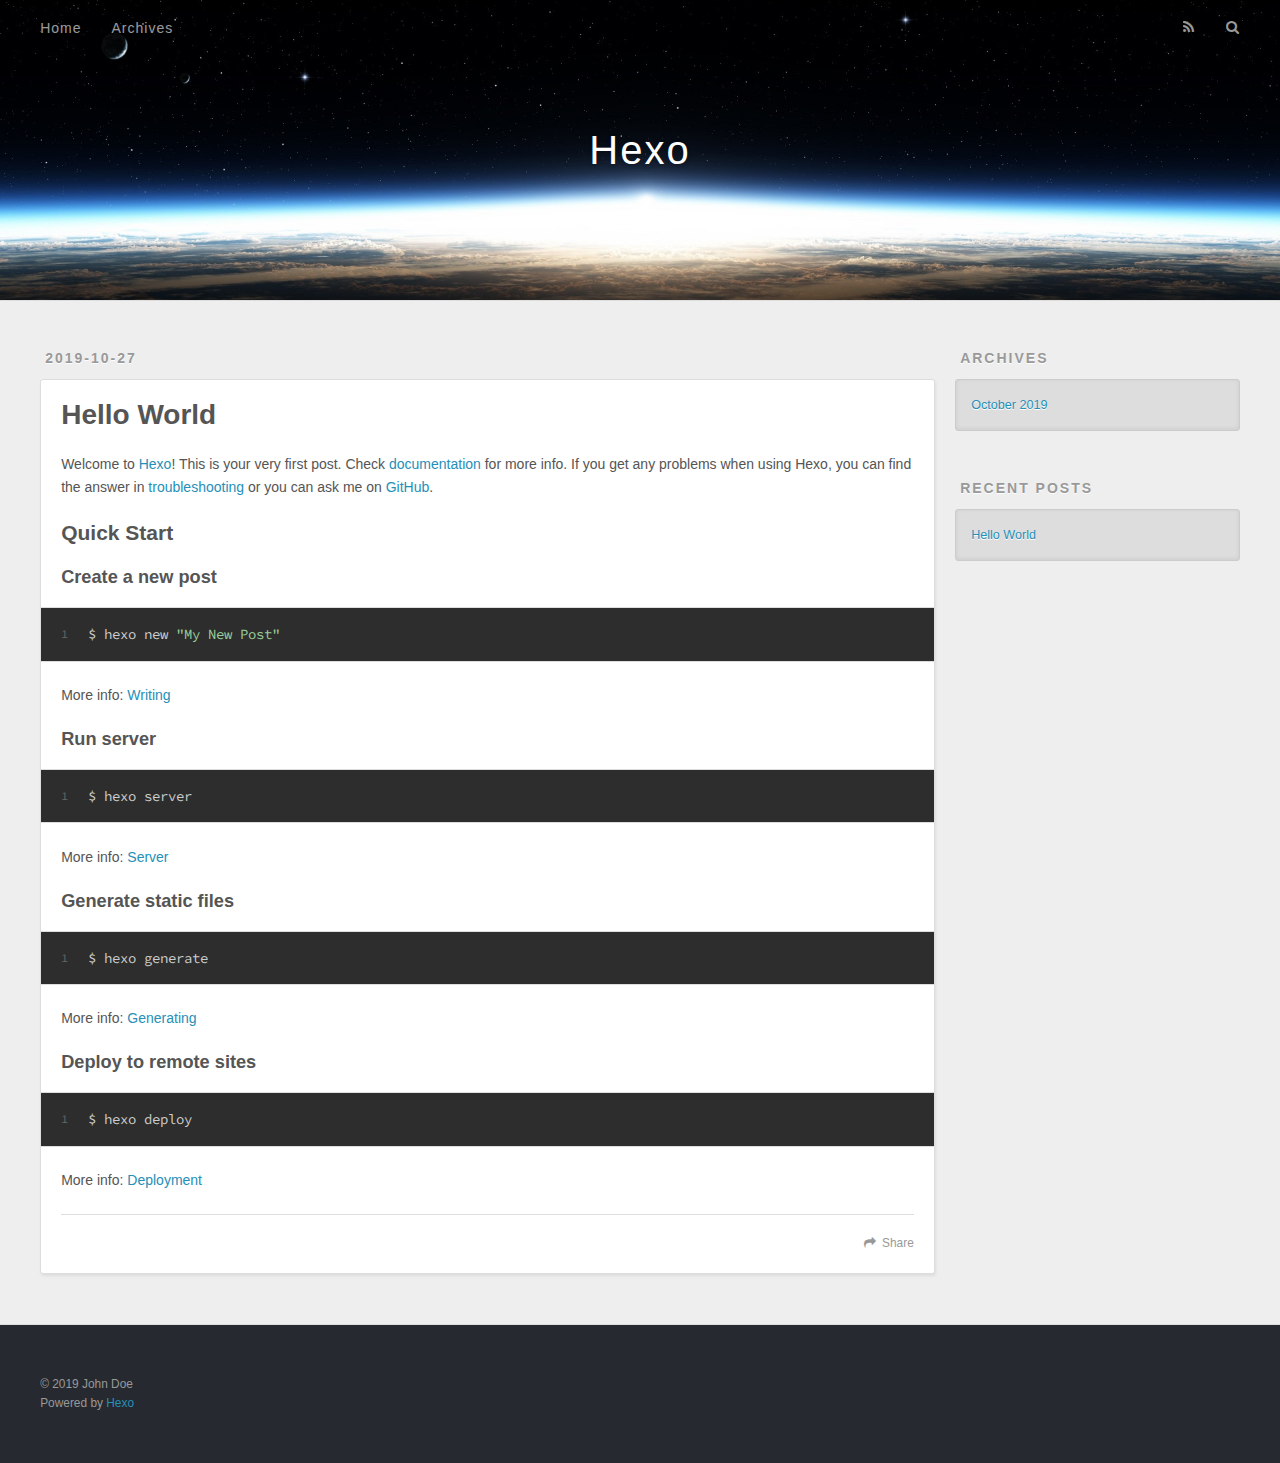
==== index.html @ 138f6a2c "Site updated: 2019-10-27 15:51:58" ====
<!DOCTYPE html>
<html>
<head>
  <meta charset="utf-8">
  

  
  <title>Hexo</title>
  <meta name="viewport" content="width=device-width, initial-scale=1, maximum-scale=1">
  <meta property="og:type" content="website">
<meta property="og:title" content="Hexo">
<meta property="og:url" content="http:&#x2F;&#x2F;yoursite.com&#x2F;index.html">
<meta property="og:site_name" content="Hexo">
<meta property="og:locale" content="en">
<meta name="twitter:card" content="summary">
  
    <link rel="alternate" href="/atom.xml" title="Hexo" type="application/atom+xml">
  
  
    <link rel="icon" href="/favicon.png">
  
  
    <link href="//fonts.googleapis.com/css?family=Source+Code+Pro" rel="stylesheet" type="text/css">
  
  <link rel="stylesheet" href="/css/style.css">
</head>

<body>
  <div id="container">
    <div id="wrap">
      <header id="header">
  <div id="banner"></div>
  <div id="header-outer" class="outer">
    <div id="header-title" class="inner">
      <h1 id="logo-wrap">
        <a href="/" id="logo">Hexo</a>
      </h1>
      
    </div>
    <div id="header-inner" class="inner">
      <nav id="main-nav">
        <a id="main-nav-toggle" class="nav-icon"></a>
        
          <a class="main-nav-link" href="/">Home</a>
        
          <a class="main-nav-link" href="/archives">Archives</a>
        
      </nav>
      <nav id="sub-nav">
        
          <a id="nav-rss-link" class="nav-icon" href="/atom.xml" title="RSS Feed"></a>
        
        <a id="nav-search-btn" class="nav-icon" title="Search"></a>
      </nav>
      <div id="search-form-wrap">
        <form action="//google.com/search" method="get" accept-charset="UTF-8" class="search-form"><input type="search" name="q" class="search-form-input" placeholder="Search"><button type="submit" class="search-form-submit">&#xF002;</button><input type="hidden" name="sitesearch" value="http://yoursite.com"></form>
      </div>
    </div>
  </div>
</header>
      <div class="outer">
        <section id="main">
  
    <article id="post-hello-world" class="article article-type-post" itemscope itemprop="blogPost">
  <div class="article-meta">
    <a href="/2019/10/27/hello-world/" class="article-date">
  <time datetime="2019-10-27T07:26:58.640Z" itemprop="datePublished">2019-10-27</time>
</a>
    
  </div>
  <div class="article-inner">
    
    
      <header class="article-header">
        
  
    <h1 itemprop="name">
      <a class="article-title" href="/2019/10/27/hello-world/">Hello World</a>
    </h1>
  

      </header>
    
    <div class="article-entry" itemprop="articleBody">
      
        <p>Welcome to <a href="https://hexo.io/" target="_blank" rel="noopener">Hexo</a>! This is your very first post. Check <a href="https://hexo.io/docs/" target="_blank" rel="noopener">documentation</a> for more info. If you get any problems when using Hexo, you can find the answer in <a href="https://hexo.io/docs/troubleshooting.html" target="_blank" rel="noopener">troubleshooting</a> or you can ask me on <a href="https://github.com/hexojs/hexo/issues" target="_blank" rel="noopener">GitHub</a>.</p>
<h2 id="Quick-Start"><a href="#Quick-Start" class="headerlink" title="Quick Start"></a>Quick Start</h2><h3 id="Create-a-new-post"><a href="#Create-a-new-post" class="headerlink" title="Create a new post"></a>Create a new post</h3><figure class="highlight bash"><table><tr><td class="gutter"><pre><span class="line">1</span><br></pre></td><td class="code"><pre><span class="line">$ hexo new <span class="string">"My New Post"</span></span><br></pre></td></tr></table></figure>

<p>More info: <a href="https://hexo.io/docs/writing.html" target="_blank" rel="noopener">Writing</a></p>
<h3 id="Run-server"><a href="#Run-server" class="headerlink" title="Run server"></a>Run server</h3><figure class="highlight bash"><table><tr><td class="gutter"><pre><span class="line">1</span><br></pre></td><td class="code"><pre><span class="line">$ hexo server</span><br></pre></td></tr></table></figure>

<p>More info: <a href="https://hexo.io/docs/server.html" target="_blank" rel="noopener">Server</a></p>
<h3 id="Generate-static-files"><a href="#Generate-static-files" class="headerlink" title="Generate static files"></a>Generate static files</h3><figure class="highlight bash"><table><tr><td class="gutter"><pre><span class="line">1</span><br></pre></td><td class="code"><pre><span class="line">$ hexo generate</span><br></pre></td></tr></table></figure>

<p>More info: <a href="https://hexo.io/docs/generating.html" target="_blank" rel="noopener">Generating</a></p>
<h3 id="Deploy-to-remote-sites"><a href="#Deploy-to-remote-sites" class="headerlink" title="Deploy to remote sites"></a>Deploy to remote sites</h3><figure class="highlight bash"><table><tr><td class="gutter"><pre><span class="line">1</span><br></pre></td><td class="code"><pre><span class="line">$ hexo deploy</span><br></pre></td></tr></table></figure>

<p>More info: <a href="https://hexo.io/docs/deployment.html" target="_blank" rel="noopener">Deployment</a></p>

      
    </div>
    <footer class="article-footer">
      <a data-url="http://yoursite.com/2019/10/27/hello-world/" data-id="ck28p2xwl000068u34kcq297m" class="article-share-link">Share</a>
      
      
    </footer>
  </div>
  
</article>


  


</section>
        
          <aside id="sidebar">
  
    

  
    

  
    
  
    
  <div class="widget-wrap">
    <h3 class="widget-title">Archives</h3>
    <div class="widget">
      <ul class="archive-list"><li class="archive-list-item"><a class="archive-list-link" href="/archives/2019/10/">October 2019</a></li></ul>
    </div>
  </div>


  
    
  <div class="widget-wrap">
    <h3 class="widget-title">Recent Posts</h3>
    <div class="widget">
      <ul>
        
          <li>
            <a href="/2019/10/27/hello-world/">Hello World</a>
          </li>
        
      </ul>
    </div>
  </div>

  
</aside>
        
      </div>
      <footer id="footer">
  
  <div class="outer">
    <div id="footer-info" class="inner">
      &copy; 2019 John Doe<br>
      Powered by <a href="http://hexo.io/" target="_blank">Hexo</a>
    </div>
  </div>
</footer>
    </div>
    <nav id="mobile-nav">
  
    <a href="/" class="mobile-nav-link">Home</a>
  
    <a href="/archives" class="mobile-nav-link">Archives</a>
  
</nav>
    

<script src="//ajax.googleapis.com/ajax/libs/jquery/2.0.3/jquery.min.js"></script>


  <link rel="stylesheet" href="/fancybox/jquery.fancybox.css">
  <script src="/fancybox/jquery.fancybox.pack.js"></script>


<script src="/js/script.js"></script>



  </div>
</body>
</html>
---- css/style.css ----
body {
  width: 100%;
}
body:before,
body:after {
  content: "";
  display: table;
}
body:after {
  clear: both;
}
html,
body,
div,
span,
applet,
object,
iframe,
h1,
h2,
h3,
h4,
h5,
h6,
p,
blockquote,
pre,
a,
abbr,
acronym,
address,
big,
cite,
code,
del,
dfn,
em,
img,
ins,
kbd,
q,
s,
samp,
small,
strike,
strong,
sub,
sup,
tt,
var,
dl,
dt,
dd,
ol,
ul,
li,
fieldset,
form,
label,
legend,
table,
caption,
tbody,
tfoot,
thead,
tr,
th,
td {
  margin: 0;
  padding: 0;
  border: 0;
  outline: 0;
  font-weight: inherit;
  font-style: inherit;
  font-family: inherit;
  font-size: 100%;
  vertical-align: baseline;
}
body {
  line-height: 1;
  color: #000;
  background: #fff;
}
ol,
ul {
  list-style: none;
}
table {
  border-collapse: separate;
  border-spacing: 0;
  vertical-align: middle;
}
caption,
th,
td {
  text-align: left;
  font-weight: normal;
  vertical-align: middle;
}
a img {
  border: none;
}
input,
button {
  margin: 0;
  padding: 0;
}
input::-moz-focus-inner,
button::-moz-focus-inner {
  border: 0;
  padding: 0;
}
@font-face {
  font-family: FontAwesome;
  font-style: normal;
  font-weight: normal;
  src: url("fonts/fontawesome-webfont.eot?v=#4.0.3");
  src: url("fonts/fontawesome-webfont.eot?#iefix&v=#4.0.3") format("embedded-opentype"), url("fonts/fontawesome-webfont.woff?v=#4.0.3") format("woff"), url("fonts/fontawesome-webfont.ttf?v=#4.0.3") format("truetype"), url("fonts/fontawesome-webfont.svg#fontawesomeregular?v=#4.0.3") format("svg");
}
html,
body,
#container {
  height: 100%;
}
body {
  background: #eee;
  font: 14px -apple-system, BlinkMacSystemFont, "Segoe UI", "Roboto", "Oxygen", "Ubuntu", "Cantarell", "Fira Sans", "Droid Sans", "Helvetica Neue", sans-serif;
  -webkit-text-size-adjust: 100%;
}
.outer {
  max-width: 1220px;
  margin: 0 auto;
  padding: 0 20px;
}
.outer:before,
.outer:after {
  content: "";
  display: table;
}
.outer:after {
  clear: both;
}
.inner {
  display: inline;
  float: left;
  width: 98.33333333333333%;
  margin: 0 0.833333333333333%;
}
.left,
.alignleft {
  float: left;
}
.right,
.alignright {
  float: right;
}
.clear {
  clear: both;
}
#container {
  position: relative;
}
.mobile-nav-on {
  overflow: hidden;
}
#wrap {
  height: 100%;
  width: 100%;
  position: absolute;
  top: 0;
  left: 0;
  -webkit-transition: 0.2s ease-out;
  -moz-transition: 0.2s ease-out;
  -ms-transition: 0.2s ease-out;
  transition: 0.2s ease-out;
  z-index: 1;
  background: #eee;
}
.mobile-nav-on #wrap {
  left: 280px;
}
@media screen and (min-width: 768px) {
  #main {
    display: inline;
    float: left;
    width: 73.33333333333333%;
    margin: 0 0.833333333333333%;
  }
}
.article-date,
.article-category-link,
.archive-year,
.widget-title {
  text-decoration: none;
  text-transform: uppercase;
  letter-spacing: 2px;
  color: #999;
  margin-bottom: 1em;
  margin-left: 5px;
  line-height: 1em;
  text-shadow: 0 1px #fff;
  font-weight: bold;
}
.article-inner,
.archive-article-inner {
  background: #fff;
  -webkit-box-shadow: 1px 2px 3px #ddd;
  box-shadow: 1px 2px 3px #ddd;
  border: 1px solid #ddd;
  border-radius: 3px;
}
.article-entry h1,
.widget h1 {
  font-size: 2em;
}
.article-entry h2,
.widget h2 {
  font-size: 1.5em;
}
.article-entry h3,
.widget h3 {
  font-size: 1.3em;
}
.article-entry h4,
.widget h4 {
  font-size: 1.2em;
}
.article-entry h5,
.widget h5 {
  font-size: 1em;
}
.article-entry h6,
.widget h6 {
  font-size: 1em;
  color: #999;
}
.article-entry hr,
.widget hr {
  border: 1px dashed #ddd;
}
.article-entry strong,
.widget strong {
  font-weight: bold;
}
.article-entry em,
.widget em,
.article-entry cite,
.widget cite {
  font-style: italic;
}
.article-entry sup,
.widget sup,
.article-entry sub,
.widget sub {
  font-size: 0.75em;
  line-height: 0;
  position: relative;
  vertical-align: baseline;
}
.article-entry sup,
.widget sup {
  top: -0.5em;
}
.article-entry sub,
.widget sub {
  bottom: -0.2em;
}
.article-entry small,
.widget small {
  font-size: 0.85em;
}
.article-entry acronym,
.widget acronym,
.article-entry abbr,
.widget abbr {
  border-bottom: 1px dotted;
}
.article-entry ul,
.widget ul,
.article-entry ol,
.widget ol,
.article-entry dl,
.widget dl {
  margin: 0 20px;
  line-height: 1.6em;
}
.article-entry ul ul,
.widget ul ul,
.article-entry ol ul,
.widget ol ul,
.article-entry ul ol,
.widget ul ol,
.article-entry ol ol,
.widget ol ol {
  margin-top: 0;
  margin-bottom: 0;
}
.article-entry ul,
.widget ul {
  list-style: disc;
}
.article-entry ol,
.widget ol {
  list-style: decimal;
}
.article-entry dt,
.widget dt {
  font-weight: bold;
}
#header {
  height: 300px;
  position: relative;
  border-bottom: 1px solid #ddd;
}
#header:before,
#header:after {
  content: "";
  position: absolute;
  left: 0;
  right: 0;
  height: 40px;
}
#header:before {
  top: 0;
  background: -webkit-linear-gradient(rgba(0,0,0,0.2), transparent);
  background: -moz-linear-gradient(rgba(0,0,0,0.2), transparent);
  background: -ms-linear-gradient(rgba(0,0,0,0.2), transparent);
  background: linear-gradient(rgba(0,0,0,0.2), transparent);
}
#header:after {
  bottom: 0;
  background: -webkit-linear-gradient(transparent, rgba(0,0,0,0.2));
  background: -moz-linear-gradient(transparent, rgba(0,0,0,0.2));
  background: -ms-linear-gradient(transparent, rgba(0,0,0,0.2));
  background: linear-gradient(transparent, rgba(0,0,0,0.2));
}
#header-outer {
  height: 100%;
  position: relative;
}
#header-inner {
  position: relative;
  overflow: hidden;
}
#banner {
  position: absolute;
  top: 0;
  left: 0;
  width: 100%;
  height: 100%;
  background: url("images/banner.jpg") center #000;
  -webkit-background-size: cover;
  -moz-background-size: cover;
  background-size: cover;
  z-index: -1;
}
#header-title {
  text-align: center;
  height: 40px;
  position: absolute;
  top: 50%;
  left: 0;
  margin-top: -20px;
}
#logo,
#subtitle {
  text-decoration: none;
  color: #fff;
  font-weight: 300;
  text-shadow: 0 1px 4px rgba(0,0,0,0.3);
}
#logo {
  font-size: 40px;
  line-height: 40px;
  letter-spacing: 2px;
}
#subtitle {
  font-size: 16px;
  line-height: 16px;
  letter-spacing: 1px;
}
#subtitle-wrap {
  margin-top: 16px;
}
#main-nav {
  float: left;
  margin-left: -15px;
}
.nav-icon,
.main-nav-link {
  float: left;
  color: #fff;
  opacity: 0.6;
  text-decoration: none;
  text-shadow: 0 1px rgba(0,0,0,0.2);
  -webkit-transition: opacity 0.2s;
  -moz-transition: opacity 0.2s;
  -ms-transition: opacity 0.2s;
  transition: opacity 0.2s;
  display: block;
  padding: 20px 15px;
}
.nav-icon:hover,
.main-nav-link:hover {
  opacity: 1;
}
.nav-icon {
  font-family: FontAwesome;
  text-align: center;
  font-size: 14px;
  width: 14px;
  height: 14px;
  padding: 20px 15px;
  position: relative;
  cursor: pointer;
}
.main-nav-link {
  font-weight: 300;
  letter-spacing: 1px;
}
@media screen and (max-width: 479px) {
  .main-nav-link {
    display: none;
  }
}
#main-nav-toggle {
  display: none;
}
#main-nav-toggle:before {
  content: "\f0c9";
}
@media screen and (max-width: 479px) {
  #main-nav-toggle {
    display: block;
  }
}
#sub-nav {
  float: right;
  margin-right: -15px;
}
#nav-rss-link:before {
  content: "\f09e";
}
#nav-search-btn:before {
  content: "\f002";
}
#search-form-wrap {
  position: absolute;
  top: 15px;
  width: 150px;
  height: 30px;
  right: -150px;
  opacity: 0;
  -webkit-transition: 0.2s ease-out;
  -moz-transition: 0.2s ease-out;
  -ms-transition: 0.2s ease-out;
  transition: 0.2s ease-out;
}
#search-form-wrap.on {
  opacity: 1;
  right: 0;
}
@media screen and (max-width: 479px) {
  #search-form-wrap {
    width: 100%;
    right: -100%;
  }
}
.search-form {
  position: absolute;
  top: 0;
  left: 0;
  right: 0;
  background: #fff;
  padding: 5px 15px;
  border-radius: 15px;
  -webkit-box-shadow: 0 0 10px rgba(0,0,0,0.3);
  box-shadow: 0 0 10px rgba(0,0,0,0.3);
}
.search-form-input {
  border: none;
  background: none;
  color: #555;
  width: 100%;
  font: 13px -apple-system, BlinkMacSystemFont, "Segoe UI", "Roboto", "Oxygen", "Ubuntu", "Cantarell", "Fira Sans", "Droid Sans", "Helvetica Neue", sans-serif;
  outline: none;
}
.search-form-input::-webkit-search-results-decoration,
.search-form-input::-webkit-search-cancel-button {
  -webkit-appearance: none;
}
.search-form-submit {
  position: absolute;
  top: 50%;
  right: 10px;
  margin-top: -7px;
  font: 13px FontAwesome;
  border: none;
  background: none;
  color: #bbb;
  cursor: pointer;
}
.search-form-submit:hover,
.search-form-submit:focus {
  color: #777;
}
.article {
  margin: 50px 0;
}
.article-inner {
  overflow: hidden;
}
.article-meta:before,
.article-meta:after {
  content: "";
  display: table;
}
.article-meta:after {
  clear: both;
}
.article-date {
  float: left;
}
.article-category {
  float: left;
  line-height: 1em;
  color: #ccc;
  text-shadow: 0 1px #fff;
  margin-left: 8px;
}
.article-category:before {
  content: "\2022";
}
.article-category-link {
  margin: 0 12px 1em;
}
.article-header {
  padding: 20px 20px 0;
}
.article-title {
  text-decoration: none;
  font-size: 2em;
  font-weight: bold;
  color: #555;
  line-height: 1.1em;
  -webkit-transition: color 0.2s;
  -moz-transition: color 0.2s;
  -ms-transition: color 0.2s;
  transition: color 0.2s;
}
a.article-title:hover {
  color: #258fb8;
}
.article-entry {
  color: #555;
  padding: 0 20px;
}
.article-entry:before,
.article-entry:after {
  content: "";
  display: table;
}
.article-entry:after {
  clear: both;
}
.article-entry p,
.article-entry table {
  line-height: 1.6em;
  margin: 1.6em 0;
}
.article-entry h1,
.article-entry h2,
.article-entry h3,
.article-entry h4,
.article-entry h5,
.article-entry h6 {
  font-weight: bold;
}
.article-entry h1,
.article-entry h2,
.article-entry h3,
.article-entry h4,
.article-entry h5,
.article-entry h6 {
  line-height: 1.1em;
  margin: 1.1em 0;
}
.article-entry a {
  color: #258fb8;
  text-decoration: none;
}
.article-entry a:hover {
  text-decoration: underline;
}
.article-entry ul,
.article-entry ol,
.article-entry dl {
  margin-top: 1.6em;
  margin-bottom: 1.6em;
}
.article-entry img,
.article-entry video {
  max-width: 100%;
  height: auto;
  display: block;
  margin: auto;
}
.article-entry iframe {
  border: none;
}
.article-entry table {
  width: 100%;
  border-collapse: collapse;
  border-spacing: 0;
}
.article-entry th {
  font-weight: bold;
  border-bottom: 3px solid #ddd;
  padding-bottom: 0.5em;
}
.article-entry td {
  border-bottom: 1px solid #ddd;
  padding: 10px 0;
}
.article-entry blockquote {
  font-family: Georgia, "Times New Roman", serif;
  font-size: 1.4em;
  margin: 1.6em 20px;
  text-align: center;
}
.article-entry blockquote footer {
  font-size: 14px;
  margin: 1.6em 0;
  font-family: -apple-system, BlinkMacSystemFont, "Segoe UI", "Roboto", "Oxygen", "Ubuntu", "Cantarell", "Fira Sans", "Droid Sans", "Helvetica Neue", sans-serif;
}
.article-entry blockquote footer cite:before {
  content: "—";
  padding: 0 0.5em;
}
.article-entry .pullquote {
  text-align: left;
  width: 45%;
  margin: 0;
}
.article-entry .pullquote.left {
  margin-left: 0.5em;
  margin-right: 1em;
}
.article-entry .pullquote.right {
  margin-right: 0.5em;
  margin-left: 1em;
}
.article-entry .caption {
  color: #999;
  display: block;
  font-size: 0.9em;
  margin-top: 0.5em;
  position: relative;
  text-align: center;
}
.article-entry .video-container {
  position: relative;
  padding-top: 56.25%;
  height: 0;
  overflow: hidden;
}
.article-entry .video-container iframe,
.article-entry .video-container object,
.article-entry .video-container embed {
  position: absolute;
  top: 0;
  left: 0;
  width: 100%;
  height: 100%;
  margin-top: 0;
}
.article-more-link a {
  display: inline-block;
  line-height: 1em;
  padding: 6px 15px;
  border-radius: 15px;
  background: #eee;
  color: #999;
  text-shadow: 0 1px #fff;
  text-decoration: none;
}
.article-more-link a:hover {
  background: #258fb8;
  color: #fff;
  text-decoration: none;
  text-shadow: 0 1px #1e7293;
}
.article-footer {
  font-size: 0.85em;
  line-height: 1.6em;
  border-top: 1px solid #ddd;
  padding-top: 1.6em;
  margin: 0 20px 20px;
}
.article-footer:before,
.article-footer:after {
  content: "";
  display: table;
}
.article-footer:after {
  clear: both;
}
.article-footer a {
  color: #999;
  text-decoration: none;
}
.article-footer a:hover {
  color: #555;
}
.article-tag-list-item {
  float: left;
  margin-right: 10px;
}
.article-tag-list-link:before {
  content: "#";
}
.article-comment-link {
  float: right;
}
.article-comment-link:before {
  content: "\f075";
  font-family: FontAwesome;
  padding-right: 8px;
}
.article-share-link {
  cursor: pointer;
  float: right;
  margin-left: 20px;
}
.article-share-link:before {
  content: "\f064";
  font-family: FontAwesome;
  padding-right: 6px;
}
#article-nav {
  position: relative;
}
#article-nav:before,
#article-nav:after {
  content: "";
  display: table;
}
#article-nav:after {
  clear: both;
}
@media screen and (min-width: 768px) {
  #article-nav {
    margin: 50px 0;
  }
  #article-nav:before {
    width: 8px;
    height: 8px;
    position: absolute;
    top: 50%;
    left: 50%;
    margin-top: -4px;
    margin-left: -4px;
    content: "";
    border-radius: 50%;
    background: #ddd;
    -webkit-box-shadow: 0 1px 2px #fff;
    box-shadow: 0 1px 2px #fff;
  }
}
.article-nav-link-wrap {
  text-decoration: none;
  text-shadow: 0 1px #fff;
  color: #999;
  -webkit-box-sizing: border-box;
  -moz-box-sizing: border-box;
  box-sizing: border-box;
  margin-top: 50px;
  text-align: center;
  display: block;
}
.article-nav-link-wrap:hover {
  color: #555;
}
@media screen and (min-width: 768px) {
  .article-nav-link-wrap {
    width: 50%;
    margin-top: 0;
  }
}
@media screen and (min-width: 768px) {
  #article-nav-newer {
    float: left;
    text-align: right;
    padding-right: 20px;
  }
}
@media screen and (min-width: 768px) {
  #article-nav-older {
    float: right;
    text-align: left;
    padding-left: 20px;
  }
}
.article-nav-caption {
  text-transform: uppercase;
  letter-spacing: 2px;
  color: #ddd;
  line-height: 1em;
  font-weight: bold;
}
#article-nav-newer .article-nav-caption {
  margin-right: -2px;
}
.article-nav-title {
  font-size: 0.85em;
  line-height: 1.6em;
  margin-top: 0.5em;
}
.article-share-box {
  position: absolute;
  display: none;
  background: #fff;
  -webkit-box-shadow: 1px 2px 10px rgba(0,0,0,0.2);
  box-shadow: 1px 2px 10px rgba(0,0,0,0.2);
  border-radius: 3px;
  margin-left: -145px;
  overflow: hidden;
  z-index: 1;
}
.article-share-box.on {
  display: block;
}
.article-share-input {
  width: 100%;
  background: none;
  -webkit-box-sizing: border-box;
  -moz-box-sizing: border-box;
  box-sizing: border-box;
  font: 14px -apple-system, BlinkMacSystemFont, "Segoe UI", "Roboto", "Oxygen", "Ubuntu", "Cantarell", "Fira Sans", "Droid Sans", "Helvetica Neue", sans-serif;
  padding: 0 15px;
  color: #555;
  outline: none;
  border: 1px solid #ddd;
  border-radius: 3px 3px 0 0;
  height: 36px;
  line-height: 36px;
}
.article-share-links {
  background: #eee;
}
.article-share-links:before,
.article-share-links:after {
  content: "";
  display: table;
}
.article-share-links:after {
  clear: both;
}
.article-share-twitter,
.article-share-facebook,
.article-share-pinterest,
.article-share-google {
  width: 50px;
  height: 36px;
  display: block;
  float: left;
  position: relative;
  color: #999;
  text-shadow: 0 1px #fff;
}
.article-share-twitter:before,
.article-share-facebook:before,
.article-share-pinterest:before,
.article-share-google:before {
  font-size: 20px;
  font-family: FontAwesome;
  width: 20px;
  height: 20px;
  position: absolute;
  top: 50%;
  left: 50%;
  margin-top: -10px;
  margin-left: -10px;
  text-align: center;
}
.article-share-twitter:hover,
.article-share-facebook:hover,
.article-share-pinterest:hover,
.article-share-google:hover {
  color: #fff;
}
.article-share-twitter:before {
  content: "\f099";
}
.article-share-twitter:hover {
  background: #00aced;
  text-shadow: 0 1px #008abe;
}
.article-share-facebook:before {
  content: "\f09a";
}
.article-share-facebook:hover {
  background: #3b5998;
  text-shadow: 0 1px #2f477a;
}
.article-share-pinterest:before {
  content: "\f0d2";
}
.article-share-pinterest:hover {
  background: #cb2027;
  text-shadow: 0 1px #a21a1f;
}
.article-share-google:before {
  content: "\f0d5";
}
.article-share-google:hover {
  background: #dd4b39;
  text-shadow: 0 1px #be3221;
}
.article-gallery {
  background: #000;
  position: relative;
}
.article-gallery-photos {
  position: relative;
  overflow: hidden;
}
.article-gallery-img {
  display: none;
  max-width: 100%;
}
.article-gallery-img:first-child {
  display: block;
}
.article-gallery-img.loaded {
  position: absolute;
  display: block;
}
.article-gallery-img img {
  display: block;
  max-width: 100%;
  margin: 0 auto;
}
#comments {
  background: #fff;
  -webkit-box-shadow: 1px 2px 3px #ddd;
  box-shadow: 1px 2px 3px #ddd;
  padding: 20px;
  border: 1px solid #ddd;
  border-radius: 3px;
  margin: 50px 0;
}
#comments a {
  color: #258fb8;
}
.archives-wrap {
  margin: 50px 0;
}
.archives:before,
.archives:after {
  content: "";
  display: table;
}
.archives:after {
  clear: both;
}
.archive-year-wrap {
  margin-bottom: 1em;
}
.archives {
  -webkit-column-gap: 10px;
  -moz-column-gap: 10px;
  column-gap: 10px;
}
@media screen and (min-width: 480px) and (max-width: 767px) {
  .archives {
    -webkit-column-count: 2;
    -moz-column-count: 2;
    column-count: 2;
  }
}
@media screen and (min-width: 768px) {
  .archives {
    -webkit-column-count: 3;
    -moz-column-count: 3;
    column-count: 3;
  }
}
.archive-article {
  -webkit-column-break-inside: avoid;
  page-break-inside: avoid;
  overflow: hidden;
  break-inside: avoid-column;
}
.archive-article-inner {
  padding: 10px;
  margin-bottom: 15px;
}
.archive-article-title {
  text-decoration: none;
  font-weight: bold;
  color: #555;
  -webkit-transition: color 0.2s;
  -moz-transition: color 0.2s;
  -ms-transition: color 0.2s;
  transition: color 0.2s;
  line-height: 1.6em;
}
.archive-article-title:hover {
  color: #258fb8;
}
.archive-article-footer {
  margin-top: 1em;
}
.archive-article-date {
  color: #999;
  text-decoration: none;
  font-size: 0.85em;
  line-height: 1em;
  margin-bottom: 0.5em;
  display: block;
}
#page-nav {
  margin: 50px auto;
  background: #fff;
  -webkit-box-shadow: 1px 2px 3px #ddd;
  box-shadow: 1px 2px 3px #ddd;
  border: 1px solid #ddd;
  border-radius: 3px;
  text-align: center;
  color: #999;
  overflow: hidden;
}
#page-nav:before,
#page-nav:after {
  content: "";
  display: table;
}
#page-nav:after {
  clear: both;
}
#page-nav a,
#page-nav span {
  padding: 10px 20px;
  line-height: 1;
  height: 2ex;
}
#page-nav a {
  color: #999;
  text-decoration: none;
}
#page-nav a:hover {
  background: #999;
  color: #fff;
}
#page-nav .prev {
  float: left;
}
#page-nav .next {
  float: right;
}
#page-nav .page-number {
  display: inline-block;
}
@media screen and (max-width: 479px) {
  #page-nav .page-number {
    display: none;
  }
}
#page-nav .current {
  color: #555;
  font-weight: bold;
}
#page-nav .space {
  color: #ddd;
}
#footer {
  background: #262a30;
  padding: 50px 0;
  border-top: 1px solid #ddd;
  color: #999;
}
#footer a {
  color: #258fb8;
  text-decoration: none;
}
#footer a:hover {
  text-decoration: underline;
}
#footer-info {
  line-height: 1.6em;
  font-size: 0.85em;
}
.article-entry pre,
.article-entry .highlight {
  background: #2d2d2d;
  margin: 0 -20px;
  padding: 15px 20px;
  border-style: solid;
  border-color: #ddd;
  border-width: 1px 0;
  overflow: auto;
  color: #ccc;
  line-height: 22.400000000000002px;
}
.article-entry .highlight .gutter pre,
.article-entry .gist .gist-file .gist-data .line-numbers {
  color: #666;
  font-size: 0.85em;
}
.article-entry pre,
.article-entry code {
  font-family: "Source Code Pro", Consolas, Monaco, Menlo, Consolas, monospace;
}
.article-entry code {
  background: #eee;
  text-shadow: 0 1px #fff;
  padding: 0 0.3em;
}
.article-entry pre code {
  background: none;
  text-shadow: none;
  padding: 0;
}
.article-entry .highlight pre {
  border: none;
  margin: 0;
  padding: 0;
}
.article-entry .highlight table {
  margin: 0;
  width: auto;
}
.article-entry .highlight td {
  border: none;
  padding: 0;
}
.article-entry .highlight figcaption {
  font-size: 0.85em;
  color: #999;
  line-height: 1em;
  margin-bottom: 1em;
}
.article-entry .highlight figcaption:before,
.article-entry .highlight figcaption:after {
  content: "";
  display: table;
}
.article-entry .highlight figcaption:after {
  clear: both;
}
.article-entry .highlight figcaption a {
  float: right;
}
.article-entry .highlight .gutter pre {
  text-align: right;
  padding-right: 20px;
}
.article-entry .highlight .line {
  height: 22.400000000000002px;
}
.article-entry .highlight .line.marked {
  background: #515151;
}
.article-entry .gist {
  margin: 0 -20px;
  border-style: solid;
  border-color: #ddd;
  border-width: 1px 0;
  background: #2d2d2d;
  padding: 15px 20px 15px 0;
}
.article-entry .gist .gist-file {
  border: none;
  font-family: "Source Code Pro", Consolas, Monaco, Menlo, Consolas, monospace;
  margin: 0;
}
.article-entry .gist .gist-file .gist-data {
  background: none;
  border: none;
}
.article-entry .gist .gist-file .gist-data .line-numbers {
  background: none;
  border: none;
  padding: 0 20px 0 0;
}
.article-entry .gist .gist-file .gist-data .line-data {
  padding: 0 !important;
}
.article-entry .gist .gist-file .highlight {
  margin: 0;
  padding: 0;
  border: none;
}
.article-entry .gist .gist-file .gist-meta {
  background: #2d2d2d;
  color: #999;
  font: 0.85em -apple-system, BlinkMacSystemFont, "Segoe UI", "Roboto", "Oxygen", "Ubuntu", "Cantarell", "Fira Sans", "Droid Sans", "Helvetica Neue", sans-serif;
  text-shadow: 0 0;
  padding: 0;
  margin-top: 1em;
  margin-left: 20px;
}
.article-entry .gist .gist-file .gist-meta a {
  color: #258fb8;
  font-weight: normal;
}
.article-entry .gist .gist-file .gist-meta a:hover {
  text-decoration: underline;
}
pre .comment,
pre .title {
  color: #999;
}
pre .variable,
pre .attribute,
pre .tag,
pre .regexp,
pre .ruby .constant,
pre .xml .tag .title,
pre .xml .pi,
pre .xml .doctype,
pre .html .doctype,
pre .css .id,
pre .css .class,
pre .css .pseudo {
  color: #f2777a;
}
pre .number,
pre .preprocessor,
pre .built_in,
pre .literal,
pre .params,
pre .constant {
  color: #f99157;
}
pre .class,
pre .ruby .class .title,
pre .css .rules .attribute {
  color: #9c9;
}
pre .string,
pre .value,
pre .inheritance,
pre .header,
pre .ruby .symbol,
pre .xml .cdata {
  color: #9c9;
}
pre .css .hexcolor {
  color: #6cc;
}
pre .function,
pre .python .decorator,
pre .python .title,
pre .ruby .function .title,
pre .ruby .title .keyword,
pre .perl .sub,
pre .javascript .title,
pre .coffeescript .title {
  color: #69c;
}
pre .keyword,
pre .javascript .function {
  color: #c9c;
}
@media screen and (max-width: 479px) {
  #mobile-nav {
    position: absolute;
    top: 0;
    left: 0;
    width: 280px;
    height: 100%;
    background: #191919;
    border-right: 1px solid #fff;
  }
}
@media screen and (max-width: 479px) {
  .mobile-nav-link {
    display: block;
    color: #999;
    text-decoration: none;
    padding: 15px 20px;
    font-weight: bold;
  }
  .mobile-nav-link:hover {
    color: #fff;
  }
}
@media screen and (min-width: 768px) {
  #sidebar {
    display: inline;
    float: left;
    width: 23.333333333333332%;
    margin: 0 0.833333333333333%;
  }
}
.widget-wrap {
  margin: 50px 0;
}
.widget {
  color: #777;
  text-shadow: 0 1px #fff;
  background: #ddd;
  -webkit-box-shadow: 0 -1px 4px #ccc inset;
  box-shadow: 0 -1px 4px #ccc inset;
  border: 1px solid #ccc;
  padding: 15px;
  border-radius: 3px;
}
.widget a {
  color: #258fb8;
  text-decoration: none;
}
.widget a:hover {
  text-decoration: underline;
}
.widget ul ul,
.widget ol ul,
.widget dl ul,
.widget ul ol,
.widget ol ol,
.widget dl ol,
.widget ul dl,
.widget ol dl,
.widget dl dl {
  margin-left: 15px;
  list-style: disc;
}
.widget {
  line-height: 1.6em;
  word-wrap: break-word;
  font-size: 0.9em;
}
.widget ul,
.widget ol {
  list-style: none;
  margin: 0;
}
.widget ul ul,
.widget ol ul,
.widget ul ol,
.widget ol ol {
  margin: 0 20px;
}
.widget ul ul,
.widget ol ul {
  list-style: disc;
}
.widget ul ol,
.widget ol ol {
  list-style: decimal;
}
.category-list-count,
.tag-list-count,
.archive-list-count {
  padding-left: 5px;
  color: #999;
  font-size: 0.85em;
}
.category-list-count:before,
.tag-list-count:before,
.archive-list-count:before {
  content: "(";
}
.category-list-count:after,
.tag-list-count:after,
.archive-list-count:after {
  content: ")";
}
.tagcloud a {
  margin-right: 5px;
  display: inline-block;
}
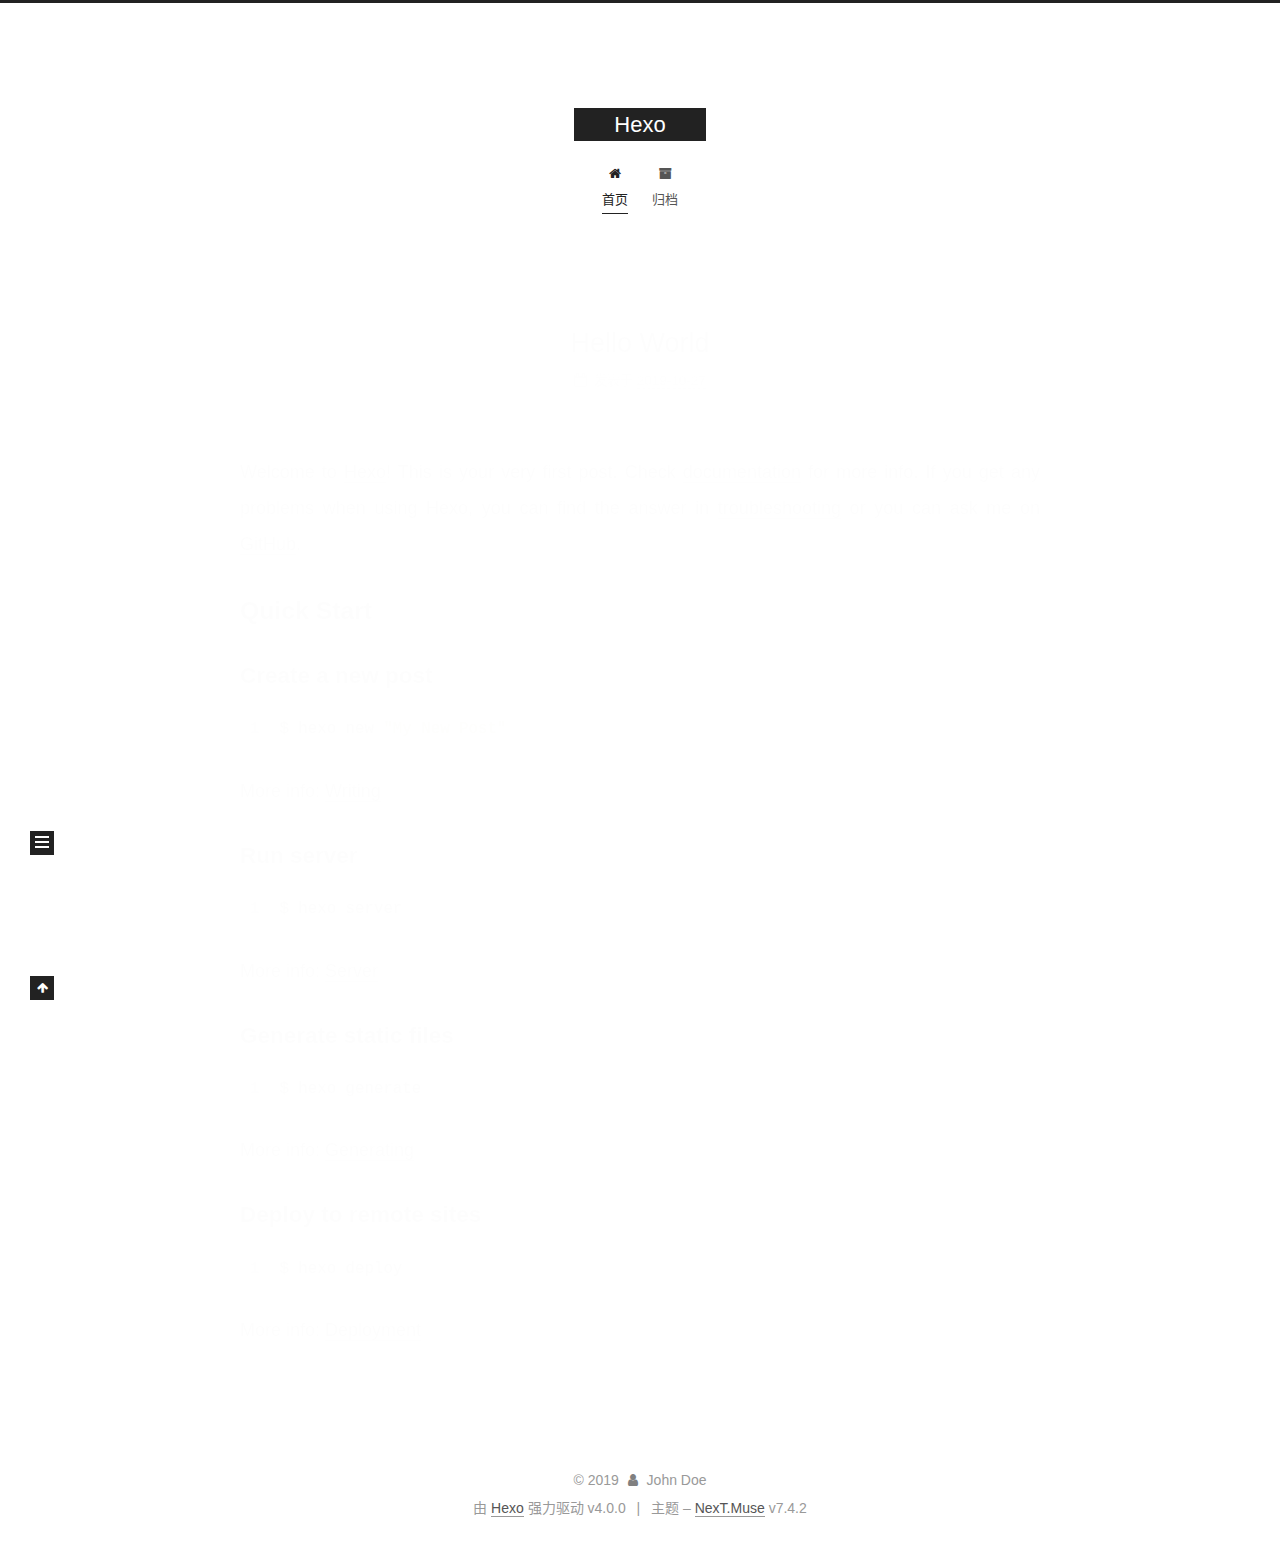
==== commit 355ced39: "Site updated: 2019-10-27 17:33:34" ====
--- a/index.html
+++ b/index.html
@@ -1,187 +1,380 @@
 <!DOCTYPE html>
-<html>
+<html lang="zh-CN">
 <head>
-  <meta charset="utf-8">
-  
-
-  
-  <title>Hexo</title>
-  <meta name="viewport" content="width=device-width, initial-scale=1, maximum-scale=1">
+  <meta charset="UTF-8">
+<meta name="viewport" content="width=device-width, initial-scale=1, maximum-scale=2">
+<meta name="theme-color" content="#222">
+<meta name="generator" content="Hexo 4.0.0">
+  <link rel="apple-touch-icon" sizes="180x180" href="/images/apple-touch-icon-next.png">
+  <link rel="icon" type="image/png" sizes="32x32" href="/images/favicon-32x32-next.png">
+  <link rel="icon" type="image/png" sizes="16x16" href="/images/favicon-16x16-next.png">
+  <link rel="mask-icon" href="/images/logo.svg" color="#222">
+
+<link rel="stylesheet" href="/css/main.css">
+
+
+<link rel="stylesheet" href="/lib/font-awesome/css/font-awesome.min.css">
+
+
+<script id="hexo-configurations">
+  var NexT = window.NexT || {};
+  var CONFIG = {
+    root: '/',
+    scheme: 'Muse',
+    version: '7.4.2',
+    exturl: false,
+    sidebar: {"position":"left","display":"post","offset":12,"onmobile":false},
+    copycode: {"enable":false,"show_result":false,"style":null},
+    back2top: {"enable":true,"sidebar":false,"scrollpercent":false},
+    bookmark: {"enable":false,"color":"#222","save":"auto"},
+    fancybox: false,
+    mediumzoom: false,
+    lazyload: false,
+    pangu: false,
+    algolia: {
+      appID: '',
+      apiKey: '',
+      indexName: '',
+      hits: {"per_page":10},
+      labels: {"input_placeholder":"Search for Posts","hits_empty":"We didn't find any results for the search: ${query}","hits_stats":"${hits} results found in ${time} ms"}
+    },
+    localsearch: {"enable":false,"trigger":"auto","top_n_per_article":1,"unescape":false,"preload":false},
+    path: '',
+    motion: {"enable":true,"async":false,"transition":{"post_block":"fadeIn","post_header":"slideDownIn","post_body":"slideDownIn","coll_header":"slideLeftIn","sidebar":"slideUpIn"}},
+    translation: {
+      copy_button: '复制',
+      copy_success: '复制成功',
+      copy_failure: '复制失败'
+    },
+    sidebarPadding: 40
+  };
+</script>
+
   <meta property="og:type" content="website">
 <meta property="og:title" content="Hexo">
 <meta property="og:url" content="http:&#x2F;&#x2F;yoursite.com&#x2F;index.html">
 <meta property="og:site_name" content="Hexo">
-<meta property="og:locale" content="en">
+<meta property="og:locale" content="zh-CN">
 <meta name="twitter:card" content="summary">
-  
-    <link rel="alternate" href="/atom.xml" title="Hexo" type="application/atom+xml">
-  
-  
-    <link rel="icon" href="/favicon.png">
-  
-  
-    <link href="//fonts.googleapis.com/css?family=Source+Code+Pro" rel="stylesheet" type="text/css">
-  
-  <link rel="stylesheet" href="/css/style.css">
+
+<link rel="canonical" href="http://yoursite.com/">
+
+
+<script id="page-configurations">
+  // https://hexo.io/docs/variables.html
+  CONFIG.page = {
+    sidebar: "",
+    isHome: true,
+    isPost: false,
+    isPage: false,
+    isArchive: false
+  };
+</script>
+
+  <title>Hexo</title>
+  
+
+
+
+
+
+
+
+
+  <noscript>
+  <style>
+  .use-motion .brand,
+  .use-motion .menu-item,
+  .sidebar-inner,
+  .use-motion .post-block,
+  .use-motion .pagination,
+  .use-motion .comments,
+  .use-motion .post-header,
+  .use-motion .post-body,
+  .use-motion .collection-header { opacity: initial; }
+
+  .use-motion .site-title,
+  .use-motion .site-subtitle {
+    opacity: initial;
+    top: initial;
+  }
+
+  .use-motion .logo-line-before i { left: initial; }
+  .use-motion .logo-line-after i { right: initial; }
+  </style>
+</noscript>
+
 </head>
 
-<body>
-  <div id="container">
-    <div id="wrap">
-      <header id="header">
-  <div id="banner"></div>
-  <div id="header-outer" class="outer">
-    <div id="header-title" class="inner">
-      <h1 id="logo-wrap">
-        <a href="/" id="logo">Hexo</a>
-      </h1>
+<body itemscope itemtype="http://schema.org/WebPage">
+  <div class="container use-motion">
+    <div class="headband"></div>
+
+    <header class="header" itemscope itemtype="http://schema.org/WPHeader">
+      <div class="header-inner"><div class="site-brand-container">
+  <div class="site-meta">
+
+    <div>
+      <a href="/" class="brand" rel="start">
+        <span class="logo-line-before"><i></i></span>
+        <span class="site-title">Hexo</span>
+        <span class="logo-line-after"><i></i></span>
+      </a>
+    </div>
+  </div>
+
+  <div class="site-nav-toggle">
+    <div class="toggle" aria-label="切换导航栏">
+      <span class="toggle-line toggle-line-first"></span>
+      <span class="toggle-line toggle-line-middle"></span>
+      <span class="toggle-line toggle-line-last"></span>
+    </div>
+  </div>
+</div>
+
+
+<nav class="site-nav">
+  
+  <ul id="menu" class="menu">
+        <li class="menu-item menu-item-home">
+
+    <a href="/" rel="section"><i class="fa fa-fw fa-home"></i>首页</a>
+
+  </li>
+        <li class="menu-item menu-item-archives">
+
+    <a href="/archives/" rel="section"><i class="fa fa-fw fa-archive"></i>归档</a>
+
+  </li>
+  </ul>
+
+</nav>
+</div>
+    </header>
+
+    
+  <div class="back-to-top">
+    <i class="fa fa-arrow-up"></i>
+    <span>0%</span>
+  </div>
+
+
+    <main class="main">
+      <div class="main-inner">
+        <div class="content-wrap">
+          
+
+          <div class="content">
+            
+
+  <div class="posts-expand">
+        
+  
+  
+  <article itemscope itemtype="http://schema.org/Article" class="post-block home" lang="zh-CN">
+    <link itemprop="mainEntityOfPage" href="http://yoursite.com/2019/10/27/hello-world/">
+
+    <span hidden itemprop="author" itemscope itemtype="http://schema.org/Person">
+      <meta itemprop="image" content="/images/avatar.gif">
+      <meta itemprop="name" content="John Doe">
+      <meta itemprop="description" content="">
+    </span>
+
+    <span hidden itemprop="publisher" itemscope itemtype="http://schema.org/Organization">
+      <meta itemprop="name" content="Hexo">
+    </span>
+      <header class="post-header">
+        <h1 class="post-title" itemprop="name headline">
+          
+            <a href="/2019/10/27/hello-world/" class="post-title-link" itemprop="url">Hello World</a>
+        </h1>
+
+        <div class="post-meta">
+            <span class="post-meta-item">
+              <span class="post-meta-item-icon">
+                <i class="fa fa-calendar-o"></i>
+              </span>
+              <span class="post-meta-item-text">发表于</span>
+
+              <time title="创建时间：2019-10-27 15:26:58" itemprop="dateCreated datePublished" datetime="2019-10-27T15:26:58+08:00">2019-10-27</time>
+            </span>
+
+          
+
+        </div>
+      </header>
+
+    
+    
+    
+    <div class="post-body" itemprop="articleBody">
+
+      
+          <p>Welcome to <a href="https://hexo.io/" target="_blank" rel="noopener">Hexo</a>! This is your very first post. Check <a href="https://hexo.io/docs/" target="_blank" rel="noopener">documentation</a> for more info. If you get any problems when using Hexo, you can find the answer in <a href="https://hexo.io/docs/troubleshooting.html" target="_blank" rel="noopener">troubleshooting</a> or you can ask me on <a href="https://github.com/hexojs/hexo/issues" target="_blank" rel="noopener">GitHub</a>.</p>
+<h2 id="Quick-Start"><a href="#Quick-Start" class="headerlink" title="Quick Start"></a>Quick Start</h2><h3 id="Create-a-new-post"><a href="#Create-a-new-post" class="headerlink" title="Create a new post"></a>Create a new post</h3><figure class="highlight bash"><table><tr><td class="gutter"><pre><span class="line">1</span><br></pre></td><td class="code"><pre><span class="line">$ hexo new <span class="string">"My New Post"</span></span><br></pre></td></tr></table></figure>
+
+<p>More info: <a href="https://hexo.io/docs/writing.html" target="_blank" rel="noopener">Writing</a></p>
+<h3 id="Run-server"><a href="#Run-server" class="headerlink" title="Run server"></a>Run server</h3><figure class="highlight bash"><table><tr><td class="gutter"><pre><span class="line">1</span><br></pre></td><td class="code"><pre><span class="line">$ hexo server</span><br></pre></td></tr></table></figure>
+
+<p>More info: <a href="https://hexo.io/docs/server.html" target="_blank" rel="noopener">Server</a></p>
+<h3 id="Generate-static-files"><a href="#Generate-static-files" class="headerlink" title="Generate static files"></a>Generate static files</h3><figure class="highlight bash"><table><tr><td class="gutter"><pre><span class="line">1</span><br></pre></td><td class="code"><pre><span class="line">$ hexo generate</span><br></pre></td></tr></table></figure>
+
+<p>More info: <a href="https://hexo.io/docs/generating.html" target="_blank" rel="noopener">Generating</a></p>
+<h3 id="Deploy-to-remote-sites"><a href="#Deploy-to-remote-sites" class="headerlink" title="Deploy to remote sites"></a>Deploy to remote sites</h3><figure class="highlight bash"><table><tr><td class="gutter"><pre><span class="line">1</span><br></pre></td><td class="code"><pre><span class="line">$ hexo deploy</span><br></pre></td></tr></table></figure>
+
+<p>More info: <a href="https://hexo.io/docs/deployment.html" target="_blank" rel="noopener">Deployment</a></p>
+
       
     </div>
-    <div id="header-inner" class="inner">
-      <nav id="main-nav">
-        <a id="main-nav-toggle" class="nav-icon"></a>
-        
-          <a class="main-nav-link" href="/">Home</a>
-        
-          <a class="main-nav-link" href="/archives">Archives</a>
-        
-      </nav>
-      <nav id="sub-nav">
-        
-          <a id="nav-rss-link" class="nav-icon" href="/atom.xml" title="RSS Feed"></a>
-        
-        <a id="nav-search-btn" class="nav-icon" title="Search"></a>
-      </nav>
-      <div id="search-form-wrap">
-        <form action="//google.com/search" method="get" accept-charset="UTF-8" class="search-form"><input type="search" name="q" class="search-form-input" placeholder="Search"><button type="submit" class="search-form-submit">&#xF002;</button><input type="hidden" name="sitesearch" value="http://yoursite.com"></form>
-      </div>
+
+    
+    
+    
+      <footer class="post-footer">
+        <div class="post-eof"></div>
+      </footer>
+  </article>
+  
+  
+  
+
+  </div>
+
+  
+
+
+
+          </div>
+          
+
+        </div>
+          
+  
+  <div class="toggle sidebar-toggle">
+    <span class="toggle-line toggle-line-first"></span>
+    <span class="toggle-line toggle-line-middle"></span>
+    <span class="toggle-line toggle-line-last"></span>
+  </div>
+
+  <aside class="sidebar">
+    <div class="sidebar-inner">
+
+      <ul class="sidebar-nav motion-element">
+        <li class="sidebar-nav-toc">
+          文章目录
+        </li>
+        <li class="sidebar-nav-overview">
+          站点概览
+        </li>
+      </ul>
+
+      <!--noindex-->
+      <div class="post-toc-wrap sidebar-panel">
+      </div>
+      <!--/noindex-->
+
+      <div class="site-overview-wrap sidebar-panel">
+        <div class="site-author motion-element" itemprop="author" itemscope itemtype="http://schema.org/Person">
+  <img class="site-author-image" itemprop="image" alt="John Doe"
+    src="/images/avatar.gif">
+  <p class="site-author-name" itemprop="name">John Doe</p>
+  <div class="site-description" itemprop="description"></div>
+</div>
+<div class="site-state-wrap motion-element">
+  <nav class="site-state">
+      <div class="site-state-item site-state-posts">
+          <a href="/archives/">
+        
+          <span class="site-state-item-count">1</span>
+          <span class="site-state-item-name">日志</span>
+        </a>
+      </div>
+  </nav>
+</div>
+
+
+
+      </div>
+
     </div>
-  </div>
-</header>
-      <div class="outer">
-        <section id="main">
-  
-    <article id="post-hello-world" class="article article-type-post" itemscope itemprop="blogPost">
-  <div class="article-meta">
-    <a href="/2019/10/27/hello-world/" class="article-date">
-  <time datetime="2019-10-27T07:26:58.640Z" itemprop="datePublished">2019-10-27</time>
-</a>
-    
-  </div>
-  <div class="article-inner">
-    
-    
-      <header class="article-header">
-        
-  
-    <h1 itemprop="name">
-      <a class="article-title" href="/2019/10/27/hello-world/">Hello World</a>
-    </h1>
-  
-
-      </header>
-    
-    <div class="article-entry" itemprop="articleBody">
-      
-        <p>Welcome to <a href="https://hexo.io/" target="_blank" rel="noopener">Hexo</a>! This is your very first post. Check <a href="https://hexo.io/docs/" target="_blank" rel="noopener">documentation</a> for more info. If you get any problems when using Hexo, you can find the answer in <a href="https://hexo.io/docs/troubleshooting.html" target="_blank" rel="noopener">troubleshooting</a> or you can ask me on <a href="https://github.com/hexojs/hexo/issues" target="_blank" rel="noopener">GitHub</a>.</p>
-<h2 id="Quick-Start"><a href="#Quick-Start" class="headerlink" title="Quick Start"></a>Quick Start</h2><h3 id="Create-a-new-post"><a href="#Create-a-new-post" class="headerlink" title="Create a new post"></a>Create a new post</h3><figure class="highlight bash"><table><tr><td class="gutter"><pre><span class="line">1</span><br></pre></td><td class="code"><pre><span class="line">$ hexo new <span class="string">"My New Post"</span></span><br></pre></td></tr></table></figure>
-
-<p>More info: <a href="https://hexo.io/docs/writing.html" target="_blank" rel="noopener">Writing</a></p>
-<h3 id="Run-server"><a href="#Run-server" class="headerlink" title="Run server"></a>Run server</h3><figure class="highlight bash"><table><tr><td class="gutter"><pre><span class="line">1</span><br></pre></td><td class="code"><pre><span class="line">$ hexo server</span><br></pre></td></tr></table></figure>
-
-<p>More info: <a href="https://hexo.io/docs/server.html" target="_blank" rel="noopener">Server</a></p>
-<h3 id="Generate-static-files"><a href="#Generate-static-files" class="headerlink" title="Generate static files"></a>Generate static files</h3><figure class="highlight bash"><table><tr><td class="gutter"><pre><span class="line">1</span><br></pre></td><td class="code"><pre><span class="line">$ hexo generate</span><br></pre></td></tr></table></figure>
-
-<p>More info: <a href="https://hexo.io/docs/generating.html" target="_blank" rel="noopener">Generating</a></p>
-<h3 id="Deploy-to-remote-sites"><a href="#Deploy-to-remote-sites" class="headerlink" title="Deploy to remote sites"></a>Deploy to remote sites</h3><figure class="highlight bash"><table><tr><td class="gutter"><pre><span class="line">1</span><br></pre></td><td class="code"><pre><span class="line">$ hexo deploy</span><br></pre></td></tr></table></figure>
-
-<p>More info: <a href="https://hexo.io/docs/deployment.html" target="_blank" rel="noopener">Deployment</a></p>
-
-      
-    </div>
-    <footer class="article-footer">
-      <a data-url="http://yoursite.com/2019/10/27/hello-world/" data-id="ck28p2xwl000068u34kcq297m" class="article-share-link">Share</a>
-      
-      
+  </aside>
+  <div id="sidebar-dimmer"></div>
+
+
+      </div>
+    </main>
+
+    <footer class="footer">
+      <div class="footer-inner">
+        
+
+<div class="copyright">
+  
+  &copy; 
+  <span itemprop="copyrightYear">2019</span>
+  <span class="with-love">
+    <i class="fa fa-user"></i>
+  </span>
+  <span class="author" itemprop="copyrightHolder">John Doe</span>
+</div>
+  <div class="powered-by">由 <a href="https://hexo.io/" class="theme-link" rel="noopener" target="_blank">Hexo</a> 强力驱动 v4.0.0
+  </div>
+  <span class="post-meta-divider">|</span>
+  <div class="theme-info">主题 – <a href="https://muse.theme-next.org/" class="theme-link" rel="noopener" target="_blank">NexT.Muse</a> v7.4.2
+  </div>
+
+        
+
+
+
+
+
+
+
+
+
+
+
+
+        
+      </div>
     </footer>
   </div>
-  
-</article>
-
-
-  
-
-
-</section>
-        
-          <aside id="sidebar">
-  
-    
-
-  
-    
-
-  
-    
-  
-    
-  <div class="widget-wrap">
-    <h3 class="widget-title">Archives</h3>
-    <div class="widget">
-      <ul class="archive-list"><li class="archive-list-item"><a class="archive-list-link" href="/archives/2019/10/">October 2019</a></li></ul>
-    </div>
-  </div>
-
-
-  
-    
-  <div class="widget-wrap">
-    <h3 class="widget-title">Recent Posts</h3>
-    <div class="widget">
-      <ul>
-        
-          <li>
-            <a href="/2019/10/27/hello-world/">Hello World</a>
-          </li>
-        
-      </ul>
-    </div>
-  </div>
-
-  
-</aside>
-        
-      </div>
-      <footer id="footer">
-  
-  <div class="outer">
-    <div id="footer-info" class="inner">
-      &copy; 2019 John Doe<br>
-      Powered by <a href="http://hexo.io/" target="_blank">Hexo</a>
-    </div>
-  </div>
-</footer>
-    </div>
-    <nav id="mobile-nav">
-  
-    <a href="/" class="mobile-nav-link">Home</a>
-  
-    <a href="/archives" class="mobile-nav-link">Archives</a>
-  
-</nav>
-    
-
-<script src="//ajax.googleapis.com/ajax/libs/jquery/2.0.3/jquery.min.js"></script>
-
-
-  <link rel="stylesheet" href="/fancybox/jquery.fancybox.css">
-  <script src="/fancybox/jquery.fancybox.pack.js"></script>
-
-
-<script src="/js/script.js"></script>
-
-
-
-  </div>
+
+  
+  <script src="/lib/anime.min.js"></script>
+  <script src="/lib/velocity/velocity.min.js"></script>
+  <script src="/lib/velocity/velocity.ui.min.js"></script>
+<script src="/js/utils.js"></script><script src="/js/motion.js"></script>
+<script src="/js/schemes/muse.js"></script>
+<script src="/js/next-boot.js"></script>
+
+
+
+  
+
+
+
+
+
+
+
+
+
+
+
+
+
+
+
+
+
+
+  
+
+  
+
+  
+
 </body>
-</html>+</html>
--- a/css/main.css
+++ b/css/main.css
@@ -0,0 +1,2255 @@
+html {
+  line-height: 1.15; /* 1 */
+  -webkit-text-size-adjust: 100%; /* 2 */
+}
+body {
+  margin: 0;
+}
+main {
+  display: block;
+}
+h1 {
+  font-size: 2em;
+  margin: 0.67em 0;
+}
+hr {
+  box-sizing: content-box; /* 1 */
+  height: 0; /* 1 */
+  overflow: visible; /* 2 */
+}
+pre {
+  font-family: monospace, monospace; /* 1 */
+  font-size: 1em; /* 2 */
+}
+a {
+  background: transparent;
+}
+abbr[title] {
+  border-bottom: none; /* 1 */
+  text-decoration: underline; /* 2 */
+  text-decoration: underline dotted; /* 2 */
+}
+b,
+strong {
+  font-weight: bolder;
+}
+code,
+kbd,
+samp {
+  font-family: monospace, monospace; /* 1 */
+  font-size: 1em; /* 2 */
+}
+small {
+  font-size: 80%;
+}
+sub,
+sup {
+  font-size: 75%;
+  line-height: 0;
+  position: relative;
+  vertical-align: baseline;
+}
+sub {
+  bottom: -0.25em;
+}
+sup {
+  top: -0.5em;
+}
+img {
+  border-style: none;
+}
+button,
+input,
+optgroup,
+select,
+textarea {
+  font-family: inherit; /* 1 */
+  font-size: 100%; /* 1 */
+  line-height: 1.15; /* 1 */
+  margin: 0; /* 2 */
+}
+button,
+input {
+/* 1 */
+  overflow: visible;
+}
+button,
+select {
+/* 1 */
+  text-transform: none;
+}
+button,
+[type='button'],
+[type='reset'],
+[type='submit'] {
+  -webkit-appearance: button;
+}
+button::-moz-focus-inner,
+[type='button']::-moz-focus-inner,
+[type='reset']::-moz-focus-inner,
+[type='submit']::-moz-focus-inner {
+  border-style: none;
+  padding: 0;
+}
+button:-moz-focusring,
+[type='button']:-moz-focusring,
+[type='reset']:-moz-focusring,
+[type='submit']:-moz-focusring {
+  outline: 1px dotted ButtonText;
+}
+fieldset {
+  padding: 0.35em 0.75em 0.625em;
+}
+legend {
+  box-sizing: border-box; /* 1 */
+  color: inherit; /* 2 */
+  display: table; /* 1 */
+  max-width: 100%; /* 1 */
+  padding: 0; /* 3 */
+  white-space: normal; /* 1 */
+}
+progress {
+  vertical-align: baseline;
+}
+textarea {
+  overflow: auto;
+}
+[type='checkbox'],
+[type='radio'] {
+  box-sizing: border-box; /* 1 */
+  padding: 0; /* 2 */
+}
+[type='number']::-webkit-inner-spin-button,
+[type='number']::-webkit-outer-spin-button {
+  height: auto;
+}
+[type='search'] {
+  outline-offset: -2px; /* 2 */
+  -webkit-appearance: textfield; /* 1 */
+}
+[type='search']::-webkit-search-decoration {
+  -webkit-appearance: none;
+}
+::-webkit-file-upload-button {
+  font: inherit; /* 2 */
+  -webkit-appearance: button; /* 1 */
+}
+details {
+  display: block;
+}
+summary {
+  display: list-item;
+}
+template {
+  display: none;
+}
+[hidden] {
+  display: none;
+}
+::selection {
+  background: #262a30;
+  color: #fff;
+}
+html,
+body {
+  height: 100%;
+}
+body {
+  background: #fff;
+  color: #555;
+  font-family: 'Lato', "PingFang SC", "Microsoft YaHei", sans-serif;
+  font-size: 1em;
+  line-height: 2;
+}
+@media (max-width: 991px) {
+  body {
+    padding-left: 0 !important;
+    padding-right: 0 !important;
+  }
+}
+h1,
+h2,
+h3,
+h4,
+h5,
+h6 {
+  font-family: 'Lato', "PingFang SC", "Microsoft YaHei", sans-serif;
+  font-weight: bold;
+  line-height: 1.5;
+  margin: 20px 0 15px;
+  padding: 0;
+}
+h1 {
+  font-size: 1.5em;
+}
+h2 {
+  font-size: 1.375em;
+}
+h3 {
+  font-size: 1.25em;
+}
+h4 {
+  font-size: 1.125em;
+}
+h5 {
+  font-size: 1em;
+}
+h6 {
+  font-size: 0.875em;
+}
+p {
+  margin: 0 0 20px 0;
+}
+a,
+span.exturl {
+  overflow-wrap: break-word;
+  word-wrap: break-word;
+  border-bottom: 1px solid #999;
+  color: #555;
+  outline: 0;
+  text-decoration: none;
+  cursor: pointer;
+}
+a:hover,
+span.exturl:hover {
+  border-bottom-color: #222;
+  color: #222;
+}
+iframe,
+img,
+video {
+  display: block;
+  margin-left: auto;
+  margin-right: auto;
+  max-width: 100%;
+}
+hr {
+  background-color: #ddd;
+  background-image: repeating-linear-gradient(-45deg, #fff, #fff 4px, transparent 4px, transparent 8px);
+  border: 0;
+  height: 3px;
+  margin: 40px 0;
+}
+blockquote {
+  border-left: 4px solid #ddd;
+  color: #666;
+  margin: 0;
+  padding: 0 15px;
+}
+blockquote cite::before {
+  content: '-';
+  padding: 0 5px;
+}
+dt {
+  font-weight: 700;
+}
+dd {
+  margin: 0;
+  padding: 0;
+}
+kbd {
+  background-color: #f5f5f5;
+  background-image: linear-gradient(#eee, #fff, #eee);
+  border: 1px solid #ccc;
+  border-radius: 0.2em;
+  box-shadow: 0.1em 0.1em 0.2em rgba(0,0,0,0.1);
+  font-family: inherit;
+  padding: 0.1em 0.3em;
+  white-space: nowrap;
+}
+.table-container {
+  -webkit-overflow-scrolling: touch;
+  overflow: auto;
+}
+table {
+  border-collapse: collapse;
+  border-spacing: 0;
+  font-size: 0.875em;
+  margin: 0 0 20px 0;
+  width: 100%;
+}
+table > tbody > tr:nth-of-type(odd) {
+  background: #f9f9f9;
+}
+table > tbody > tr:hover {
+  background: #f5f5f5;
+}
+caption,
+th,
+td {
+  font-weight: normal;
+  padding: 8px;
+  text-align: left;
+  vertical-align: middle;
+}
+th,
+td {
+  border: 1px solid #ddd;
+  border-bottom: 3px solid #ddd;
+}
+th {
+  font-weight: 700;
+  padding-bottom: 10px;
+}
+td {
+  border-bottom-width: 1px;
+}
+.btn {
+  background: #222;
+  border: 2px solid #222;
+  border-radius: 0;
+  color: #fff;
+  display: inline-block;
+  font-size: 0.875em;
+  line-height: 2;
+  padding: 0 20px;
+  text-decoration: none;
+  transition-property: background-color;
+  transition-delay: 0s;
+  transition-duration: 0.2s;
+  transition-timing-function: ease-in-out;
+}
+.btn:hover {
+  background: #fff;
+  border-color: #222;
+  color: #222;
+}
+.btn + .btn {
+  margin: 0 0 8px 8px;
+}
+.btn .fa-fw {
+  text-align: left;
+  width: 1.285714285714286em;
+}
+.toggle {
+  line-height: 0;
+}
+.toggle .toggle-line {
+  background: #fff;
+  display: inline-block;
+  height: 2px;
+  left: 0;
+  position: relative;
+  top: 0;
+  transition: all 0.4s;
+  vertical-align: top;
+  width: 100%;
+}
+.toggle .toggle-line:not(:first-child) {
+  margin-top: 3px;
+}
+.toggle.toggle-arrow .toggle-line-first {
+  left: 50%;
+  top: 2px;
+  transform: rotate(45deg);
+  width: 50%;
+}
+.toggle.toggle-arrow .toggle-line-middle {
+  left: 2px;
+  width: 90%;
+}
+.toggle.toggle-arrow .toggle-line-last {
+  left: 50%;
+  top: -2px;
+  transform: rotate(-45deg);
+  width: 50%;
+}
+.toggle.toggle-close .toggle-line-first {
+  transform: rotate(-45deg);
+  top: 5px;
+}
+.toggle.toggle-close .toggle-line-middle {
+  opacity: 0;
+}
+.toggle.toggle-close .toggle-line-last {
+  transform: rotate(45deg);
+  top: -5px;
+}
+pre,
+.highlight {
+  background: #f7f7f7;
+  color: #4d4d4c;
+  line-height: 1.6;
+  margin: 0 auto 20px;
+}
+pre,
+code {
+  font-family: consolas, Menlo, monospace, "PingFang SC", "Microsoft YaHei";
+}
+code {
+  background: #eee;
+  border-radius: 3px;
+  color: #555;
+  padding: 2px 4px;
+  overflow-wrap: break-word;
+  word-wrap: break-word;
+}
+pre {
+  overflow: auto;
+  padding: 10px;
+}
+pre code {
+  background: none;
+  color: #4d4d4c;
+  font-size: 0.875em;
+  padding: 0;
+  text-shadow: none;
+}
+.highlight *::selection {
+  background: #d6d6d6;
+}
+.highlight pre {
+  border: 0;
+  margin: 0;
+  padding: 10px 0;
+}
+.highlight table {
+  border: 0;
+  margin: 0;
+  width: auto;
+}
+.highlight td {
+  border: 0;
+  padding: 0;
+}
+.highlight figcaption {
+  background: #eee;
+  color: #4d4d4c;
+  line-height: 1em;
+  margin: 0;
+  padding: 0.5em;
+}
+.highlight figcaption::before,
+.highlight figcaption::after {
+  content: ' ';
+  display: table;
+}
+.highlight figcaption::after {
+  clear: both;
+}
+.highlight figcaption a {
+  color: #4d4d4c;
+  float: right;
+}
+.highlight figcaption a:hover {
+  border-bottom-color: #4d4d4c;
+}
+.highlight .gutter pre {
+  background: #eff2f3;
+  color: #869194;
+  padding-left: 10px;
+  padding-right: 10px;
+  text-align: right;
+}
+.highlight .code pre {
+  background: #f7f7f7;
+  padding-left: 10px;
+  width: 100%;
+}
+.gutter {
+  -moz-user-select: none;
+  -ms-user-select: none;
+  -webkit-user-select: none;
+  user-select: none;
+}
+.gist table {
+  width: auto;
+}
+.gist table td {
+  border: 0;
+}
+pre .deletion {
+  background: #fdd;
+}
+pre .addition {
+  background: #dfd;
+}
+pre .meta {
+  color: #eab700;
+  -moz-user-select: none;
+  -ms-user-select: none;
+  -webkit-user-select: none;
+  user-select: none;
+}
+pre .comment {
+  color: #8e908c;
+}
+pre .variable,
+pre .attribute,
+pre .tag,
+pre .name,
+pre .regexp,
+pre .ruby .constant,
+pre .xml .tag .title,
+pre .xml .pi,
+pre .xml .doctype,
+pre .html .doctype,
+pre .css .id,
+pre .css .class,
+pre .css .pseudo {
+  color: #c82829;
+}
+pre .number,
+pre .preprocessor,
+pre .built_in,
+pre .builtin-name,
+pre .literal,
+pre .params,
+pre .constant,
+pre .command {
+  color: #f5871f;
+}
+pre .ruby .class .title,
+pre .css .rules .attribute,
+pre .string,
+pre .symbol,
+pre .value,
+pre .inheritance,
+pre .header,
+pre .ruby .symbol,
+pre .xml .cdata,
+pre .special,
+pre .formula {
+  color: #718c00;
+}
+pre .title,
+pre .css .hexcolor {
+  color: #3e999f;
+}
+pre .function,
+pre .python .decorator,
+pre .python .title,
+pre .ruby .function .title,
+pre .ruby .title .keyword,
+pre .perl .sub,
+pre .javascript .title,
+pre .coffeescript .title {
+  color: #4271ae;
+}
+pre .keyword,
+pre .javascript .function {
+  color: #8959a8;
+}
+.blockquote-center {
+  border-left: none;
+  margin: 40px 0;
+  padding: 0;
+  position: relative;
+  text-align: center;
+}
+.blockquote-center::before,
+.blockquote-center::after {
+  background-repeat: no-repeat;
+  background-size: 22px 22px;
+  content: ' ';
+  display: block;
+  height: 24px;
+  opacity: 0.2;
+  position: absolute;
+  width: 100%;
+}
+.blockquote-center::before {
+  background-image: url("../images/quote-l.svg");
+  background-position: 0 -6px;
+  border-top: 1px solid #ccc;
+  top: -20px;
+}
+.blockquote-center::after {
+  background-image: url("../images/quote-r.svg");
+  background-position: 100% 8px;
+  border-bottom: 1px solid #ccc;
+  bottom: -20px;
+}
+.blockquote-center p,
+.blockquote-center div {
+  text-align: center;
+}
+.post-body .group-picture img {
+  border: 0;
+  margin: 0 auto;
+  padding: 0 3px;
+}
+.post-body .group-picture-row {
+  margin-bottom: 6px;
+  overflow: hidden;
+}
+.post-body .group-picture-column {
+  float: left;
+  margin-bottom: 10px;
+}
+.post-body .label {
+  display: inline;
+  padding: 0 2px;
+}
+.post-body .label.default {
+  background: #f0f0f0;
+}
+.post-body .label.primary {
+  background: #efe6f7;
+}
+.post-body .label.info {
+  background: #e5f2f8;
+}
+.post-body .label.success {
+  background: #e7f4e9;
+}
+.post-body .label.warning {
+  background: #fcf6e1;
+}
+.post-body .label.danger {
+  background: #fae8eb;
+}
+.post-body .tabs {
+  margin-bottom: 20px;
+}
+.post-body .tabs,
+.tabs-comment {
+  display: block;
+  padding-top: 10px;
+  position: relative;
+}
+.post-body .tabs ul.nav-tabs,
+.tabs-comment ul.nav-tabs {
+  display: flex;
+  flex-wrap: wrap;
+  margin: 0;
+  margin-bottom: -1px;
+  padding: 0;
+}
+@media (max-width: 413px) {
+  .post-body .tabs ul.nav-tabs,
+  .tabs-comment ul.nav-tabs {
+    display: block;
+    margin-bottom: 5px;
+  }
+}
+.post-body .tabs ul.nav-tabs li.tab,
+.tabs-comment ul.nav-tabs li.tab {
+  background: #fff;
+  border-bottom: 1px solid #ddd;
+  border-left: 1px solid transparent;
+  border-right: 1px solid transparent;
+  border-top: 3px solid transparent;
+  flex-grow: 1;
+  list-style-type: none;
+}
+@media (max-width: 413px) {
+  .post-body .tabs ul.nav-tabs li.tab,
+  .tabs-comment ul.nav-tabs li.tab {
+    border-bottom: 1px solid transparent;
+    border-left: 3px solid transparent;
+    border-right: 1px solid transparent;
+    border-top: 1px solid transparent;
+  }
+}
+.post-body .tabs ul.nav-tabs li.tab a,
+.tabs-comment ul.nav-tabs li.tab a {
+  border-bottom: initial;
+  display: block;
+  line-height: 1.8em;
+  outline: 0;
+  padding: 0.25em 0.75em;
+  text-align: center;
+  transition-delay: 0s;
+  transition-duration: 0.2s;
+  transition-timing-function: ease-out;
+}
+.post-body .tabs ul.nav-tabs li.tab a i,
+.tabs-comment ul.nav-tabs li.tab a i {
+  width: 1.285714285714286em;
+}
+.post-body .tabs ul.nav-tabs li.tab.active,
+.tabs-comment ul.nav-tabs li.tab.active {
+  border-bottom: 1px solid transparent;
+  border-left: 1px solid #ddd;
+  border-right: 1px solid #ddd;
+  border-top: 3px solid #fc6423;
+}
+@media (max-width: 413px) {
+  .post-body .tabs ul.nav-tabs li.tab.active,
+  .tabs-comment ul.nav-tabs li.tab.active {
+    border-bottom: 1px solid #ddd;
+    border-left: 3px solid #fc6423;
+    border-right: 1px solid #ddd;
+    border-top: 1px solid #ddd;
+  }
+}
+.post-body .tabs ul.nav-tabs li.tab.active a,
+.tabs-comment ul.nav-tabs li.tab.active a {
+  color: #555;
+  cursor: default;
+}
+.post-body .tabs .tab-content .tab-pane,
+.tabs-comment .tab-content .tab-pane {
+  border: 1px solid #ddd;
+  padding: 20px 20px 0 20px;
+}
+.post-body .tabs .tab-content .tab-pane:not(.active),
+.tabs-comment .tab-content .tab-pane:not(.active) {
+  display: none;
+}
+.post-body .tabs .tab-content .tab-pane.active,
+.tabs-comment .tab-content .tab-pane.active {
+  display: block;
+}
+.post-body .note {
+  margin-bottom: 20px;
+  padding: 15px;
+  position: relative;
+  border: 1px solid #eee;
+  border-left-width: 5px;
+  border-radius: 3px;
+}
+.post-body .note h2,
+.post-body .note h3,
+.post-body .note h4,
+.post-body .note h5,
+.post-body .note h6 {
+  margin-top: 0;
+  border-bottom: initial;
+  margin-bottom: 0;
+  padding-top: 0;
+}
+.post-body .note p:first-child,
+.post-body .note ul:first-child,
+.post-body .note ol:first-child,
+.post-body .note table:first-child,
+.post-body .note pre:first-child,
+.post-body .note blockquote:first-child,
+.post-body .note img:first-child {
+  margin-top: 0;
+}
+.post-body .note p:last-child,
+.post-body .note ul:last-child,
+.post-body .note ol:last-child,
+.post-body .note table:last-child,
+.post-body .note pre:last-child,
+.post-body .note blockquote:last-child,
+.post-body .note img:last-child {
+  margin-bottom: 0;
+}
+.post-body .note.default {
+  border-left-color: #777;
+}
+.post-body .note.default h2,
+.post-body .note.default h3,
+.post-body .note.default h4,
+.post-body .note.default h5,
+.post-body .note.default h6 {
+  color: #777;
+}
+.post-body .note.primary {
+  border-left-color: #6f42c1;
+}
+.post-body .note.primary h2,
+.post-body .note.primary h3,
+.post-body .note.primary h4,
+.post-body .note.primary h5,
+.post-body .note.primary h6 {
+  color: #6f42c1;
+}
+.post-body .note.info {
+  border-left-color: #428bca;
+}
+.post-body .note.info h2,
+.post-body .note.info h3,
+.post-body .note.info h4,
+.post-body .note.info h5,
+.post-body .note.info h6 {
+  color: #428bca;
+}
+.post-body .note.success {
+  border-left-color: #5cb85c;
+}
+.post-body .note.success h2,
+.post-body .note.success h3,
+.post-body .note.success h4,
+.post-body .note.success h5,
+.post-body .note.success h6 {
+  color: #5cb85c;
+}
+.post-body .note.warning {
+  border-left-color: #f0ad4e;
+}
+.post-body .note.warning h2,
+.post-body .note.warning h3,
+.post-body .note.warning h4,
+.post-body .note.warning h5,
+.post-body .note.warning h6 {
+  color: #f0ad4e;
+}
+.post-body .note.danger {
+  border-left-color: #d9534f;
+}
+.post-body .note.danger h2,
+.post-body .note.danger h3,
+.post-body .note.danger h4,
+.post-body .note.danger h5,
+.post-body .note.danger h6 {
+  color: #d9534f;
+}
+.pagination .prev,
+.pagination .next,
+.pagination .page-number,
+.pagination .space {
+  display: inline-block;
+  margin: 0 10px;
+  padding: 0 11px;
+  position: relative;
+  top: -1px;
+}
+@media (max-width: 767px) {
+  .pagination .prev,
+  .pagination .next,
+  .pagination .page-number,
+  .pagination .space {
+    margin: 0 5px;
+  }
+}
+.pagination {
+  border-top: 1px solid #eee;
+  margin: 120px 0 0;
+  text-align: center;
+}
+.pagination .prev,
+.pagination .next,
+.pagination .page-number {
+  border-bottom: 0;
+  border-top: 1px solid #eee;
+  transition-property: border-color;
+  transition-delay: 0s;
+  transition-duration: 0.2s;
+  transition-timing-function: ease-in-out;
+}
+.pagination .prev:hover,
+.pagination .next:hover,
+.pagination .page-number:hover {
+  border-top-color: #222;
+}
+.pagination .space {
+  margin: 0;
+  padding: 0;
+}
+.pagination .prev {
+  margin-left: 0;
+}
+.pagination .next {
+  margin-right: 0;
+}
+.pagination .page-number.current {
+  background: #ccc;
+  border-top-color: #ccc;
+  color: #fff;
+}
+@media (max-width: 767px) {
+  .pagination {
+    border-top: none;
+  }
+  .pagination .prev,
+  .pagination .next,
+  .pagination .page-number {
+    border-bottom: 1px solid #eee;
+    border-top: 0;
+    margin-bottom: 10px;
+    padding: 0 10px;
+  }
+  .pagination .prev:hover,
+  .pagination .next:hover,
+  .pagination .page-number:hover {
+    border-bottom-color: #222;
+  }
+}
+.comments {
+  margin: 60px 20px 0;
+  overflow: hidden;
+}
+.comment-button-group {
+  display: flex;
+  flex-wrap: wrap-reverse;
+  justify-content: center;
+  margin: 1em 0;
+}
+.comment-button-group .comment-button {
+  margin: 0.1em 0.2em;
+}
+.comment-button-group .comment-button.active {
+  background: #fff;
+  border-color: #222;
+  color: #222;
+}
+.comment-position {
+  display: none;
+}
+.comment-position.active {
+  display: block;
+}
+.tabs-comment {
+  background: #fff;
+  margin-top: 4em;
+  padding-top: 0;
+}
+.tabs-comment .comments {
+  border: 0;
+  box-shadow: none;
+  margin-top: 0;
+  padding-top: 0;
+}
+.container {
+  min-height: 100%;
+  position: relative;
+}
+.main-inner {
+  margin: 0 auto;
+  width: 700px;
+}
+@media (min-width: 1200px) {
+  .main-inner {
+    width: 800px;
+  }
+}
+@media (min-width: 1600px) {
+  .main-inner {
+    width: 900px;
+  }
+}
+.header {
+  background: transparent;
+}
+.header-inner {
+  margin: 0 auto;
+  position: relative;
+  width: 700px;
+}
+@media (min-width: 1200px) {
+  .header-inner {
+    width: 800px;
+  }
+}
+@media (min-width: 1600px) {
+  .header-inner {
+    width: 900px;
+  }
+}
+.headband {
+  background: #222;
+  height: 3px;
+}
+.site-meta {
+  margin: 0;
+  text-align: center;
+}
+@media (max-width: 767px) {
+  .site-meta {
+    text-align: center;
+  }
+}
+.brand {
+  background: #222;
+  border-bottom: none;
+  color: #fff;
+  display: inline-block;
+  line-height: 1.375em;
+  padding: 0 40px;
+  position: relative;
+}
+.brand:hover {
+  color: #fff;
+}
+.site-title {
+  display: inline-block;
+  font-family: 'Lato', "PingFang SC", "Microsoft YaHei", sans-serif;
+  font-size: 1.375em;
+  font-weight: normal;
+  line-height: 1.5;
+  vertical-align: top;
+}
+.site-subtitle {
+  color: #999;
+  font-size: 0.8125em;
+  margin-top: 10px;
+}
+.use-motion .brand {
+  opacity: 0;
+}
+.use-motion .site-title,
+.use-motion .site-subtitle,
+.use-motion .custom-logo-image {
+  opacity: 0;
+  position: relative;
+  top: -10px;
+}
+.site-nav-toggle {
+  display: none;
+  left: 10px;
+  position: absolute;
+}
+@media (max-width: 767px) {
+  .site-nav-toggle {
+    display: block;
+  }
+}
+.site-nav-toggle .toggle {
+  background: transparent;
+  border: 0;
+  margin-top: 2px;
+  padding: 10px;
+  width: 22px;
+}
+.site-nav-toggle .toggle .toggle-line {
+  background: #555;
+  border-radius: 1px;
+}
+.site-nav {
+  display: block;
+}
+@media (max-width: 767px) {
+  .site-nav {
+    border-top: 1px solid #ddd;
+    clear: both;
+    display: none;
+    margin: 0 -10px;
+    padding: 0 10px;
+  }
+}
+.site-nav.site-nav-on {
+  display: block;
+}
+.menu {
+  margin-top: 20px;
+  padding-left: 0;
+  text-align: center;
+}
+.menu-item {
+  display: inline-block;
+  list-style: none;
+  margin: 0 10px;
+}
+@media (max-width: 767px) {
+  .menu-item {
+    margin-top: 10px;
+  }
+}
+.menu-item a,
+.menu-item span.exturl {
+  border-bottom: 0;
+  display: block;
+  font-size: 0.8125em;
+  transition-property: border-color;
+  transition-delay: 0s;
+  transition-duration: 0.2s;
+  transition-timing-function: ease-in-out;
+}
+@media (hover: none) {
+  .menu-item a:hover,
+  .menu-item span.exturl:hover {
+    border-bottom-color: transparent !important;
+  }
+}
+.menu-item .fa {
+  margin-right: 8px;
+}
+.menu-item .badge {
+  display: inline-block;
+  font-weight: 700;
+  line-height: 1;
+  margin-left: 0.35em;
+  margin-top: 0.35em;
+  text-align: center;
+  white-space: nowrap;
+}
+@media (max-width: 767px) {
+  .menu-item .badge {
+    float: right;
+    margin-left: 0;
+  }
+}
+.use-motion .menu-item {
+  opacity: 0;
+}
+.sidebar {
+  background: #222;
+  bottom: 0;
+  box-shadow: inset 0 2px 6px #000;
+  position: fixed;
+  top: 0;
+  z-index: 1200;
+}
+.sidebar a,
+.sidebar span.exturl {
+  border-bottom-color: #555;
+  color: #999;
+}
+.sidebar a:hover,
+.sidebar span.exturl:hover {
+  border-bottom-color: #eee;
+  color: #eee;
+}
+@media (max-width: 991px) {
+  .sidebar {
+    display: none;
+  }
+}
+.sidebar-inner {
+  color: #999;
+  padding: 20px 10px;
+  text-align: center;
+}
+.site-overview-wrap {
+  overflow-x: hidden;
+  overflow-y: auto;
+}
+.cc-license {
+  margin-top: 10px;
+  text-align: center;
+}
+.cc-license .cc-opacity {
+  border-bottom: none;
+  opacity: 0.7;
+}
+.cc-license .cc-opacity:hover {
+  opacity: 0.9;
+}
+.cc-license img {
+  display: inline-block;
+}
+.site-author-image {
+  border: 2px solid #333;
+  display: block;
+  height: auto;
+  margin: 0 auto;
+  max-width: 96px;
+  padding: 2px;
+}
+.site-author-name {
+  color: #f5f5f5;
+  font-weight: normal;
+  margin: 5px 0 0;
+  text-align: center;
+}
+.site-description {
+  color: #999;
+  font-size: 1em;
+  margin-top: 5px;
+  text-align: center;
+}
+.links-of-author {
+  margin-top: 15px;
+}
+.links-of-author a,
+.links-of-author span.exturl {
+  border-bottom-color: #555;
+  display: inline-block;
+  font-size: 0.8125em;
+  margin-bottom: 10px;
+  margin-right: 10px;
+  vertical-align: middle;
+}
+.links-of-author a::before,
+.links-of-author span.exturl::before {
+  background: #ccfff0;
+  border-radius: 50%;
+  content: ' ';
+  display: inline-block;
+  height: 4px;
+  margin-right: 3px;
+  vertical-align: middle;
+  width: 4px;
+}
+.feed-link,
+.chat {
+  margin-top: 15px;
+}
+.feed-link a,
+.chat a {
+  border: 1px solid #fc6423;
+  border-radius: 4px;
+  color: #fc6423;
+  display: inline-block;
+  padding: 0 15px;
+}
+.feed-link a .fa,
+.chat a .fa {
+  margin-right: 5px;
+}
+.feed-link a:hover,
+.chat a:hover {
+  background: #fc6423;
+  border: 1px solid #fc6423;
+  color: #fff;
+}
+.feed-link a:hover .fa,
+.chat a:hover .fa {
+  color: #fff;
+}
+.links-of-blogroll {
+  font-size: 0.8125em;
+  margin-top: 10px;
+}
+.links-of-blogroll-title {
+  font-size: 0.875em;
+  font-weight: 600;
+  margin-top: 0;
+}
+.links-of-blogroll-list {
+  list-style: none;
+  margin: 0;
+  padding: 0;
+}
+.links-of-blogroll-item {
+  padding: 2px 10px;
+}
+.links-of-blogroll-item a,
+.links-of-blogroll-item span.exturl {
+  box-sizing: border-box;
+  display: inline-block;
+  max-width: 280px;
+  overflow: hidden;
+  text-overflow: ellipsis;
+  white-space: nowrap;
+}
+#sidebar-dimmer {
+  display: none;
+}
+@media (max-width: 767px) {
+  #sidebar-dimmer {
+    background: #000;
+    display: block;
+    height: 100%;
+    left: 100%;
+    opacity: 0;
+    position: fixed;
+    top: 0;
+    width: 100%;
+    z-index: 1100;
+  }
+  .sidebar-active + #sidebar-dimmer {
+    opacity: 0.7;
+    transform: translateX(-100%);
+    transition: opacity 0.5s;
+  }
+}
+.sidebar-nav {
+  margin: 0;
+  padding-bottom: 20px;
+  padding-left: 0;
+}
+.sidebar-nav li {
+  border-bottom: 1px solid transparent;
+  color: #555;
+  cursor: pointer;
+  display: inline-block;
+  font-size: 0.875em;
+}
+.sidebar-nav li.sidebar-nav-overview {
+  margin-left: 10px;
+}
+.sidebar-nav li:hover {
+  color: #f5f5f5;
+}
+.sidebar-nav .sidebar-nav-active {
+  border-bottom-color: #87daff;
+  color: #87daff;
+}
+.sidebar-nav .sidebar-nav-active:hover {
+  color: #87daff;
+}
+.sidebar-panel {
+  display: none;
+}
+.sidebar-panel-active {
+  display: block;
+}
+.sidebar-toggle {
+  background: #222;
+  bottom: 45px;
+  cursor: pointer;
+  height: 14px;
+  left: 30px;
+  padding: 5px;
+  position: fixed;
+  width: 14px;
+  z-index: 1300;
+}
+@media (max-width: 991px) {
+  .sidebar-toggle {
+    left: 20px;
+    opacity: 0.8;
+    display: none;
+  }
+}
+.sidebar-toggle:hover .toggle-line {
+  background: #87daff;
+}
+.post-toc-wrap {
+  overflow-x: hidden;
+  overflow-y: auto;
+}
+.post-toc {
+  font-size: 0.875em;
+}
+.post-toc ol {
+  list-style: none;
+  margin: 0;
+  padding: 0 2px 5px 10px;
+  text-align: left;
+}
+.post-toc ol > ol {
+  padding-left: 0;
+}
+.post-toc ol a {
+  border-bottom-color: #555;
+  color: #999;
+  transition-property: all;
+  transition-delay: 0s;
+  transition-duration: 0.2s;
+  transition-timing-function: ease-in-out;
+}
+.post-toc ol a:hover {
+  border-bottom-color: #ccc;
+  color: #ccc;
+}
+.post-toc .nav-item {
+  line-height: 1.8;
+  overflow: hidden;
+  text-overflow: ellipsis;
+  white-space: nowrap;
+}
+.post-toc .nav .nav-child {
+  display: none;
+}
+.post-toc .nav .active > .nav-child {
+  display: block;
+}
+.post-toc .nav .active-current > .nav-child {
+  display: block;
+}
+.post-toc .nav .active-current > .nav-child > .nav-item {
+  display: block;
+}
+.post-toc .nav .active > a {
+  border-bottom-color: #87daff;
+  color: #87daff;
+}
+.post-toc .nav .active-current > a {
+  color: #87daff;
+}
+.post-toc .nav .active-current > a:hover {
+  color: #87daff;
+}
+.site-state {
+  display: flex;
+  justify-content: center;
+  line-height: 1.4;
+  margin-top: 10px;
+  overflow: hidden;
+  text-align: center;
+  white-space: nowrap;
+}
+.site-state-item {
+  padding: 0 15px;
+}
+.site-state-item:not(:first-child) {
+  border-left: 1px solid #333;
+}
+.site-state-item a {
+  border-bottom: none;
+}
+.site-state-item-count {
+  color: inherit;
+  display: block;
+  font-size: 1.25em;
+  font-weight: 600;
+  text-align: center;
+}
+.site-state-item-name {
+  color: inherit;
+  font-size: 0.875em;
+}
+.footer {
+  color: #999;
+  font-size: 0.875em;
+  padding: 20px 0;
+}
+.footer.footer-fixed {
+  bottom: 0;
+  left: 0;
+  position: absolute;
+  right: 0;
+}
+.footer img {
+  border: 0;
+}
+.footer-inner {
+  box-sizing: border-box;
+  margin: 0 auto;
+  text-align: center;
+  width: 700px;
+}
+@media (min-width: 1200px) {
+  .footer-inner {
+    width: 800px;
+  }
+}
+@media (min-width: 1600px) {
+  .footer-inner {
+    width: 900px;
+  }
+}
+.with-love {
+  color: #808080;
+  display: inline-block;
+  margin: 0 5px;
+}
+.powered-by,
+.theme-info {
+  display: inline-block;
+}
+@-moz-keyframes iconAnimate {
+  0%, 100% {
+    transform: scale(1);
+  }
+  10%, 30% {
+    transform: scale(0.9);
+  }
+  20%, 40%, 60%, 80% {
+    transform: scale(1.1);
+  }
+  50%, 70% {
+    transform: scale(1.1);
+  }
+}
+@-webkit-keyframes iconAnimate {
+  0%, 100% {
+    transform: scale(1);
+  }
+  10%, 30% {
+    transform: scale(0.9);
+  }
+  20%, 40%, 60%, 80% {
+    transform: scale(1.1);
+  }
+  50%, 70% {
+    transform: scale(1.1);
+  }
+}
+@-o-keyframes iconAnimate {
+  0%, 100% {
+    transform: scale(1);
+  }
+  10%, 30% {
+    transform: scale(0.9);
+  }
+  20%, 40%, 60%, 80% {
+    transform: scale(1.1);
+  }
+  50%, 70% {
+    transform: scale(1.1);
+  }
+}
+@keyframes iconAnimate {
+  0%, 100% {
+    transform: scale(1);
+  }
+  10%, 30% {
+    transform: scale(0.9);
+  }
+  20%, 40%, 60%, 80% {
+    transform: scale(1.1);
+  }
+  50%, 70% {
+    transform: scale(1.1);
+  }
+}
+.back-to-top {
+  background: #222;
+  bottom: -100px;
+  box-sizing: border-box;
+  color: #fff;
+  cursor: pointer;
+  font-size: 12px;
+  left: 30px;
+  opacity: 1;
+  padding: 0 6px;
+  position: fixed;
+  text-align: center;
+  transition-property: bottom;
+  z-index: 1300;
+  transition-delay: 0s;
+  transition-duration: 0.2s;
+  transition-timing-function: ease-in-out;
+  width: 24px;
+}
+.back-to-top span {
+  display: none;
+}
+.back-to-top:hover {
+  color: #87daff;
+}
+.back-to-top.back-to-top-on {
+  bottom: 19px;
+}
+@media (max-width: 991px) {
+  .back-to-top {
+    left: 20px;
+    opacity: 0.8;
+  }
+}
+.post-body {
+  overflow-wrap: break-word;
+  word-wrap: break-word;
+  font-family: 'Lato', "PingFang SC", "Microsoft YaHei", sans-serif;
+}
+@media (min-width: 1200px) {
+  .post-body {
+    font-size: 1.125em;
+  }
+}
+.post-body span.exturl .fa {
+  font-size: 0.875em;
+  margin-left: 4px;
+}
+.post-body .image-caption,
+.post-body .figure .caption {
+  color: #999;
+  font-size: 0.875em;
+  font-weight: bold;
+  line-height: 1;
+  margin: -20px auto 15px;
+  text-align: center;
+}
+.post-sticky-flag {
+  display: inline-block;
+  transform: rotate(30deg);
+}
+.post-button {
+  margin-top: 40px;
+  text-align: center;
+}
+.use-motion .post-block,
+.use-motion .pagination,
+.use-motion .comments {
+  opacity: 0;
+}
+.use-motion .post-header {
+  opacity: 0;
+}
+.use-motion .post-body {
+  opacity: 0;
+}
+.use-motion .collection-header {
+  opacity: 0;
+}
+.posts-collapse {
+  margin-left: 55px;
+  position: relative;
+}
+@media (max-width: 767px) {
+  .posts-collapse {
+    margin-left: 20px;
+    margin-right: 20px;
+  }
+}
+.posts-collapse .collection-title {
+  font-size: 1.125em;
+  position: relative;
+}
+.posts-collapse .collection-title::before {
+  background: #999;
+  border: 1px solid #fff;
+  border-radius: 50%;
+  content: ' ';
+  height: 10px;
+  left: 0;
+  margin-left: -6px;
+  margin-top: -4px;
+  position: absolute;
+  top: 50%;
+  width: 10px;
+}
+.posts-collapse .collection-year {
+  margin: 60px 0;
+  position: relative;
+}
+.posts-collapse .collection-year::before {
+  background: #bbb;
+  border-radius: 50%;
+  content: ' ';
+  height: 8px;
+  left: 0;
+  margin-left: -4px;
+  margin-top: -4px;
+  position: absolute;
+  top: 50%;
+  width: 8px;
+}
+.posts-collapse .collection-header {
+  display: inline-block;
+  margin: 0 0 0 20px;
+}
+.posts-collapse .collection-header small {
+  color: #bbb;
+  margin-left: 5px;
+}
+.posts-collapse .post-header {
+  border-bottom: 1px dashed #ccc;
+  margin: 30px 0;
+  padding-left: 15px;
+  position: relative;
+  transition-property: border;
+  transition-delay: 0s;
+  transition-duration: 0.2s;
+  transition-timing-function: ease-in-out;
+}
+.posts-collapse .post-header::before {
+  background: #bbb;
+  border: 1px solid #fff;
+  border-radius: 50%;
+  content: ' ';
+  height: 6px;
+  left: 0;
+  margin-left: -4px;
+  position: absolute;
+  top: 0.75em;
+  transition-property: background;
+  width: 6px;
+  transition-delay: 0s;
+  transition-duration: 0.2s;
+  transition-timing-function: ease-in-out;
+}
+.posts-collapse .post-header:hover {
+  border-bottom-color: #666;
+}
+.posts-collapse .post-header:hover::before {
+  background: #222;
+}
+.posts-collapse .post-meta {
+  display: inline;
+  font-size: 0.75em;
+  margin-right: 10px;
+}
+.posts-collapse .post-title {
+  display: inline;
+  font-size: 1em;
+  font-weight: normal;
+  margin-bottom: 0;
+  margin-top: 0;
+}
+.posts-collapse .post-title a,
+.posts-collapse .post-title span.exturl {
+  border-bottom: none;
+  color: #666;
+}
+.posts-collapse::before {
+  background: #f5f5f5;
+  content: ' ';
+  height: 100%;
+  left: 0;
+  margin-left: -2px;
+  position: absolute;
+  top: 1.25em;
+  width: 4px;
+}
+.posts-collapse .fa-external-link {
+  font-size: 0.875em;
+  margin-left: 5px;
+}
+.post-eof {
+  background: #ccc;
+  height: 1px;
+  margin: 80px auto 60px;
+  text-align: center;
+  width: 8%;
+}
+.post-block:last-child .post-eof {
+  display: none;
+}
+.posts-expand {
+  padding-top: 40px;
+}
+@media (max-width: 767px) {
+  .posts-expand {
+    margin: 0 20px;
+  }
+}
+@media (min-width: 992px) {
+  .post-body {
+    text-align: justify;
+  }
+}
+@media (max-width: 991px) {
+  .post-body {
+    text-align: justify;
+  }
+}
+.post-body h2,
+.post-body h3,
+.post-body h4,
+.post-body h5,
+.post-body h6 {
+  padding-top: 10px;
+}
+.post-body h2 .header-anchor,
+.post-body h3 .header-anchor,
+.post-body h4 .header-anchor,
+.post-body h5 .header-anchor,
+.post-body h6 .header-anchor {
+  border-bottom-style: none;
+  color: #ccc;
+  float: right;
+  margin-left: 10px;
+  visibility: hidden;
+}
+.post-body h2 .header-anchor:hover,
+.post-body h3 .header-anchor:hover,
+.post-body h4 .header-anchor:hover,
+.post-body h5 .header-anchor:hover,
+.post-body h6 .header-anchor:hover {
+  color: inherit;
+}
+.post-body h2:hover .header-anchor,
+.post-body h3:hover .header-anchor,
+.post-body h4:hover .header-anchor,
+.post-body h5:hover .header-anchor,
+.post-body h6:hover .header-anchor {
+  visibility: visible;
+}
+.post-body img {
+  border: 1px solid #ddd;
+  box-sizing: border-box;
+  padding: 3px;
+}
+@media (max-width: 767px) {
+  .post-body img {
+    padding: initial;
+  }
+}
+.post-body iframe,
+.post-body img,
+.post-body video {
+  margin-bottom: 20px;
+}
+.post-body .video-container {
+  height: 0;
+  margin-bottom: 20px;
+  overflow: hidden;
+  padding-top: 75%;
+  position: relative;
+  width: 100%;
+}
+.post-body .video-container iframe,
+.post-body .video-container object,
+.post-body .video-container embed {
+  height: 100%;
+  left: 0;
+  margin: 0;
+  position: absolute;
+  top: 0;
+  width: 100%;
+}
+.post-gallery {
+  border-collapse: separate;
+  display: table;
+  table-layout: fixed;
+  width: 100%;
+}
+.post-gallery .post-gallery-img {
+  border: 0;
+  display: table-cell;
+  text-align: center;
+  vertical-align: middle;
+}
+.post-gallery .post-gallery-img img {
+  border: 0;
+  max-height: 100%;
+  max-width: 100%;
+}
+.post-gallery-row {
+  display: table-row;
+}
+.posts-expand .post-header {
+  font-size: 1.125em;
+}
+.posts-expand .post-title {
+  overflow-wrap: break-word;
+  word-wrap: break-word;
+  font-weight: 400;
+  margin: initial;
+  text-align: center;
+}
+.posts-expand .post-title-link {
+  border-bottom: none;
+  color: #555;
+  display: inline-block;
+  position: relative;
+  vertical-align: top;
+}
+.posts-expand .post-title-link::before {
+  background: #000;
+  bottom: 0;
+  content: '';
+  height: 2px;
+  left: 0;
+  position: absolute;
+  transform: scaleX(0);
+  visibility: hidden;
+  width: 100%;
+  transition-delay: 0s;
+  transition-duration: 0.2s;
+  transition-timing-function: ease-in-out;
+}
+.posts-expand .post-title-link:hover::before {
+  transform: scaleX(1);
+  visibility: visible;
+}
+.posts-expand .post-title-link .fa {
+  font-size: 0.875em;
+  margin-left: 5px;
+}
+.posts-expand .post-meta {
+  color: #999;
+  font-family: 'Lato', "PingFang SC", "Microsoft YaHei", sans-serif;
+  font-size: 0.75em;
+  margin: 3px 0 60px 0;
+  text-align: center;
+}
+.posts-expand .post-meta .post-description {
+  font-size: 0.875em;
+  margin-top: 2px;
+}
+.posts-expand .post-meta time {
+  border-bottom: 1px dashed #999;
+  cursor: pointer;
+}
+.post-meta .post-meta-item + .post-meta-item::before {
+  content: '|';
+  margin: 0 0.5em;
+}
+.post-meta-divider {
+  margin: 0 0.5em;
+}
+.post-meta-item-icon {
+  margin-right: 3px;
+}
+@media (max-width: 991px) {
+  .post-meta-item-icon {
+    display: inline-block;
+  }
+}
+@media (max-width: 991px) {
+  .post-meta-item-text {
+    display: none;
+  }
+}
+.post-nav {
+  border-top: 1px solid #eee;
+  display: table;
+  margin-top: 15px;
+  width: 100%;
+}
+.post-nav-divider {
+  display: table-cell;
+  width: 10%;
+}
+.post-nav-item {
+  display: table-cell;
+  padding: 10px 0 0 0;
+  vertical-align: top;
+  width: 45%;
+}
+.post-nav-item a {
+  border-bottom: none;
+  color: #555;
+  display: block;
+  font-size: 0.875em;
+  line-height: 1.6;
+  position: relative;
+}
+.post-nav-item a:hover {
+  border-bottom: none;
+  color: #222;
+}
+.post-nav-item a:active {
+  top: 2px;
+}
+.post-nav-item .fa {
+  font-size: 0.75em;
+  margin-right: 5px;
+}
+.post-nav-next a {
+  padding-left: 5px;
+}
+.post-nav-prev {
+  text-align: right;
+}
+.post-nav-prev a {
+  padding-right: 5px;
+}
+.post-nav-prev .fa {
+  margin-left: 5px;
+}
+.rtl.post-body p,
+.rtl.post-body a,
+.rtl.post-body h1,
+.rtl.post-body h2,
+.rtl.post-body h3,
+.rtl.post-body h4,
+.rtl.post-body h5,
+.rtl.post-body h6,
+.rtl.post-body li,
+.rtl.post-body ul,
+.rtl.post-body ol {
+  direction: rtl;
+  font-family: UKIJ Ekran;
+}
+.rtl.post-title {
+  font-family: UKIJ Ekran;
+}
+.post-tags {
+  margin-top: 40px;
+  text-align: center;
+}
+.post-tags a {
+  display: inline-block;
+  font-size: 0.8125em;
+}
+.post-tags a:not(:last-child) {
+  margin-right: 10px;
+}
+.post-widgets {
+  border-top: 1px solid #eee;
+  margin-top: 15px;
+  text-align: center;
+}
+.wp_rating {
+  height: 20px;
+  line-height: 20px;
+  margin-top: 10px;
+  padding-top: 6px;
+  text-align: center;
+}
+.social-like {
+  display: flex;
+  font-size: 0.875em;
+  justify-content: center;
+  text-align: center;
+}
+.vk_like {
+  align-self: center;
+  height: 21px;
+  padding-top: 7px;
+  width: 85px;
+}
+.fb_like {
+  align-self: center;
+  height: 30px;
+}
+.category-all-page .category-all-title {
+  text-align: center;
+}
+.category-all-page .category-all {
+  margin-top: 20px;
+}
+.category-all-page .category-list {
+  list-style: none;
+  margin: 0;
+  padding: 0;
+}
+.category-all-page .category-list-item {
+  margin: 5px 10px;
+}
+.category-all-page .category-list-count {
+  color: #bbb;
+}
+.category-all-page .category-list-count::before {
+  content: ' (';
+  display: inline;
+}
+.category-all-page .category-list-count::after {
+  content: ') ';
+  display: inline;
+}
+.category-all-page .category-list-child {
+  padding-left: 10px;
+}
+.event-list {
+  padding: 0;
+}
+.event-list hr {
+  background: #222;
+  margin: 20px 0 45px 0;
+}
+.event-list hr::after {
+  background: #222;
+  color: #fff;
+  content: 'NOW';
+  display: inline-block;
+  font-weight: bold;
+  padding: 0 5px;
+  text-align: right;
+}
+.event-list .event {
+  background: #222;
+  margin: 20px 0;
+  min-height: 40px;
+  padding: 15px 0 15px 10px;
+}
+.event-list .event .event-summary {
+  color: #fff;
+  margin: 0;
+  padding-bottom: 3px;
+}
+.event-list .event .event-summary::before {
+  animation: dot-flash 1s alternate infinite ease-in-out;
+  color: #fff;
+  content: '\f111';
+  display: inline-block;
+  font-family: 'FontAwesome';
+  font-size: 10px;
+  margin-right: 25px;
+  vertical-align: middle;
+}
+.event-list .event .event-relative-time {
+  color: #bbb;
+  display: inline-block;
+  font-size: 12px;
+  font-weight: 400;
+  padding-left: 12px;
+}
+.event-list .event .event-details {
+  color: #fff;
+  display: block;
+  line-height: 18px;
+  margin-left: 56px;
+  padding-bottom: 6px;
+  padding-top: 3px;
+  text-indent: -24px;
+}
+.event-list .event .event-details::before {
+  color: #fff;
+  display: inline-block;
+  font-family: 'FontAwesome';
+  margin-right: 9px;
+  text-align: center;
+  text-indent: 0;
+  width: 14px;
+}
+.event-list .event .event-details.event-location::before {
+  content: '\f041';
+}
+.event-list .event .event-details.event-duration::before {
+  content: '\f017';
+}
+.event-list .event-past {
+  background: #f5f5f5;
+}
+.event-list .event-past .event-summary,
+.event-list .event-past .event-details {
+  color: #bbb;
+  opacity: 0.9;
+}
+.event-list .event-past .event-summary::before,
+.event-list .event-past .event-details::before {
+  animation: none;
+  color: #bbb;
+}
+@-moz-keyframes dot-flash {
+  from {
+    opacity: 1;
+    transform: scale(1);
+  }
+  to {
+    opacity: 0;
+    transform: scale(0.8);
+  }
+}
+@-webkit-keyframes dot-flash {
+  from {
+    opacity: 1;
+    transform: scale(1);
+  }
+  to {
+    opacity: 0;
+    transform: scale(0.8);
+  }
+}
+@-o-keyframes dot-flash {
+  from {
+    opacity: 1;
+    transform: scale(1);
+  }
+  to {
+    opacity: 0;
+    transform: scale(0.8);
+  }
+}
+@keyframes dot-flash {
+  from {
+    opacity: 1;
+    transform: scale(1);
+  }
+  to {
+    opacity: 0;
+    transform: scale(0.8);
+  }
+}
+ul.breadcrumb {
+  font-size: 0.75em;
+  list-style: none;
+  margin: 1em 0;
+  padding: 0 2em;
+  text-align: center;
+}
+ul.breadcrumb li {
+  display: inline;
+}
+ul.breadcrumb li + li::before {
+  content: '/\00a0';
+  font-weight: normal;
+  padding: 0.5em;
+}
+ul.breadcrumb li + li:last-child {
+  font-weight: bold;
+}
+.tag-cloud {
+  text-align: center;
+}
+.tag-cloud a {
+  display: inline-block;
+  margin: 10px;
+}
+.tag-cloud a:hover {
+  color: #222 !important;
+}
+@media (max-width: 767px) {
+  .header-inner,
+  .main-inner,
+  .footer-inner {
+    width: auto;
+  }
+}
+.header-inner {
+  padding-top: 100px;
+}
+@media (max-width: 767px) {
+  .header-inner {
+    padding-top: 50px;
+  }
+}
+.main-inner {
+  padding-bottom: 60px;
+}
+.content {
+  padding-top: 70px;
+}
+@media (max-width: 767px) {
+  .content {
+    padding-top: 35px;
+  }
+}
+embed {
+  display: block;
+  margin: 0 auto 25px auto;
+}
+.custom-logo .site-meta-headline {
+  text-align: center;
+}
+.custom-logo .brand {
+  background: none;
+}
+.custom-logo .site-title {
+  color: #222;
+  margin: 10px auto 0;
+}
+.custom-logo .site-title a {
+  border: 0;
+}
+.custom-logo-image {
+  background: #fff;
+  margin: 0 auto;
+  max-width: 150px;
+  padding: 5px;
+}
+@media (max-width: 767px) {
+  .site-nav {
+    background: #fff;
+    border-bottom: 1px solid #ddd;
+    left: 0;
+    margin: 0;
+    padding: 0;
+    width: 100%;
+  }
+}
+.site-nav-toggle {
+  top: 50px;
+}
+@media (max-width: 767px) {
+  .menu {
+    text-align: left;
+  }
+}
+.menu-item-active a,
+.menu .menu-item a:hover,
+.menu .menu-item span.exturl:hover {
+  border-bottom: 1px solid #222 !important;
+  color: #222;
+}
+@media (max-width: 767px) {
+  .menu-item-active a,
+  .menu .menu-item a:hover,
+  .menu .menu-item span.exturl:hover {
+    border-bottom: 1px dotted #ddd !important;
+  }
+}
+@media (max-width: 767px) {
+  .menu .menu-item {
+    display: block;
+    margin: 0 10px;
+    vertical-align: top;
+  }
+}
+.menu .menu-item a,
+.menu .menu-item span.exturl {
+  border-bottom: 1px solid transparent;
+}
+@media (max-width: 767px) {
+  .menu .menu-item a,
+  .menu .menu-item span.exturl {
+    padding: 5px 10px;
+  }
+}
+@media (min-width: 768px) and (max-width: 991px) {
+  .menu .menu-item .fa {
+    display: block;
+    line-height: 2;
+    margin-right: 0;
+    width: 100%;
+  }
+}
+@media (min-width: 992px) {
+  .menu .menu-item .fa {
+    display: block;
+    line-height: 2;
+    margin-right: 0;
+    width: 100%;
+  }
+}
+.menu .menu-item .badge {
+  background: #eee;
+  padding: 1px 4px;
+}
+.sub-menu {
+  margin: 10px 0;
+}
+.sub-menu .menu-item {
+  display: inline-block;
+}
+.sidebar {
+  left: -320px;
+}
+.sidebar.sidebar-active {
+  left: 0;
+}
+.sidebar {
+  transition: all 0.4s;
+  width: 320px;
+}
